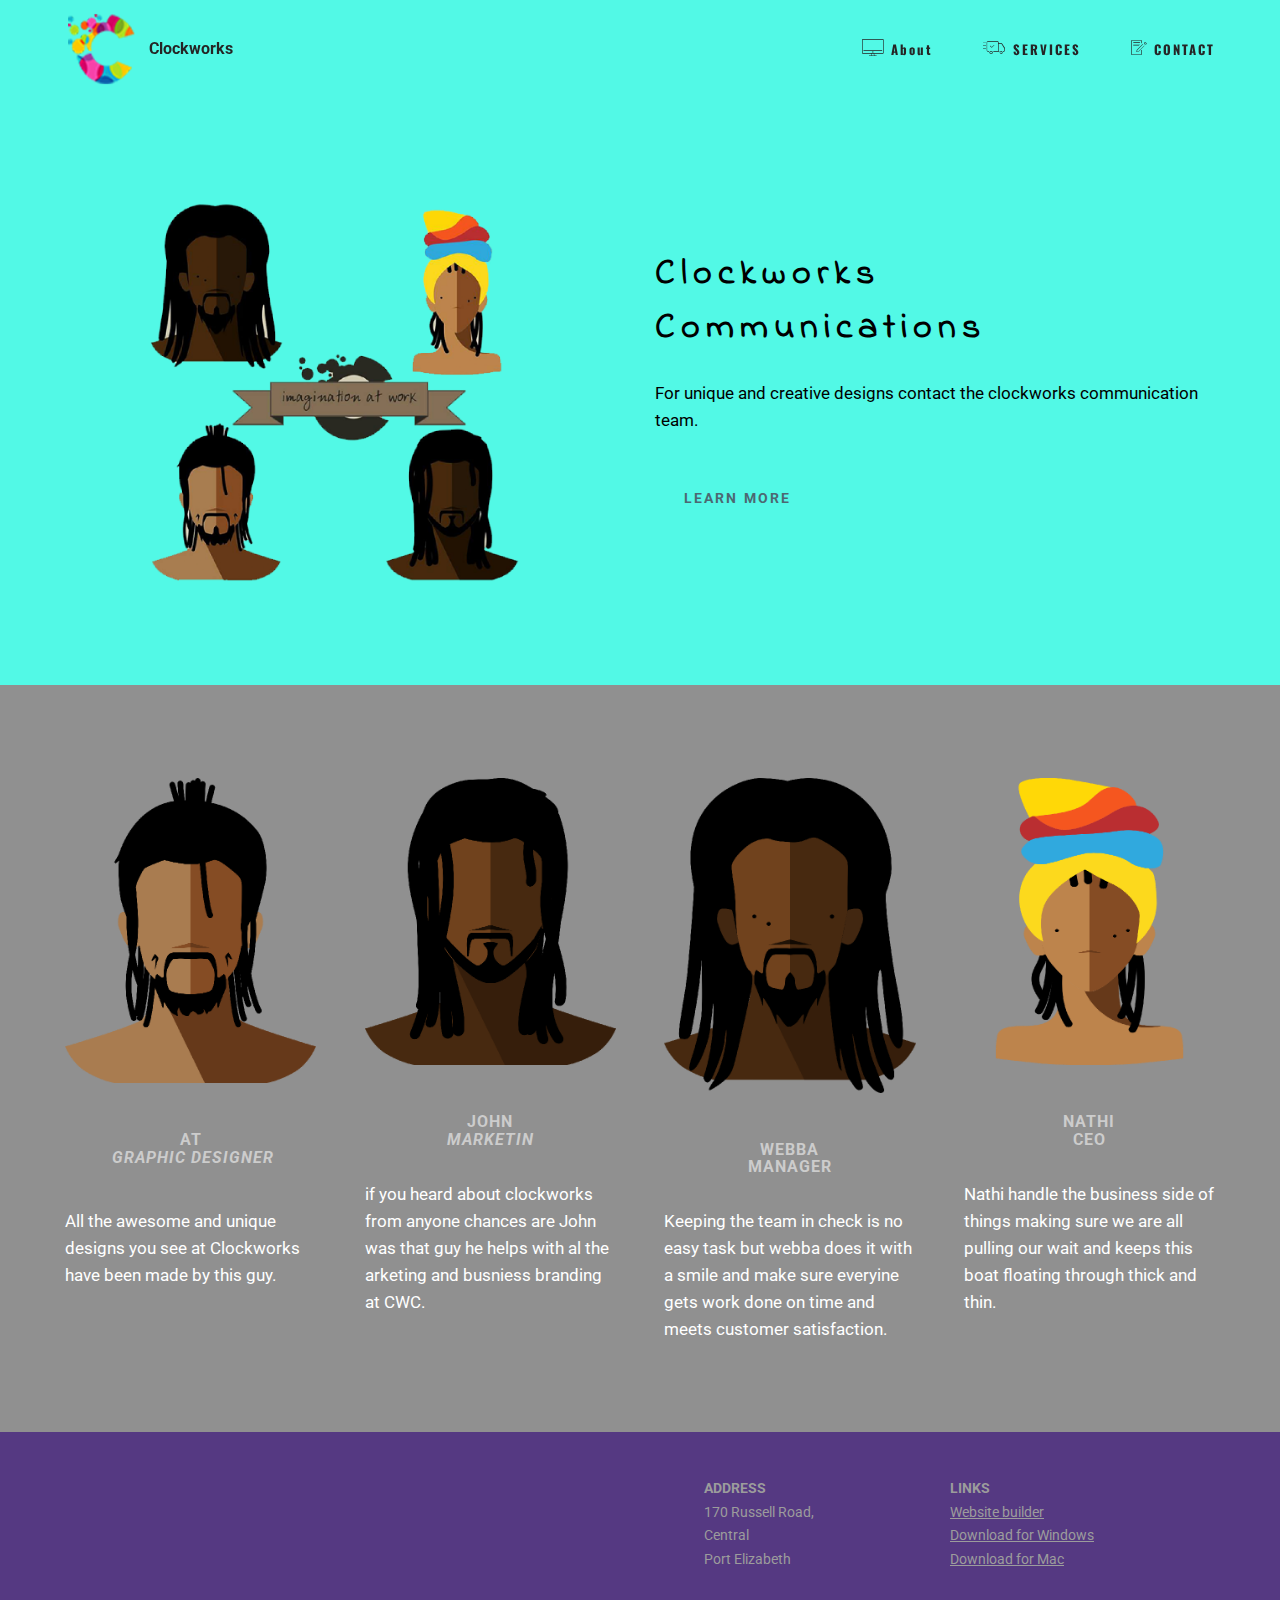
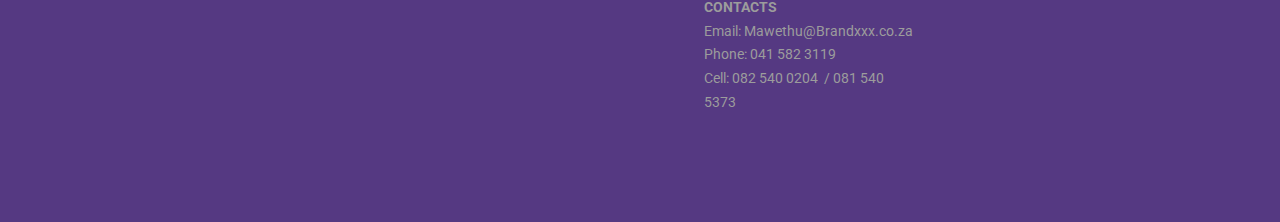
==== index.html @ a090cda8 "create github pages" ====
<!DOCTYPE html>
<html>
<head>
  <!-- Site made with Mobirise Website Builder v3.9.0, https://mobirise.com -->
  <meta charset="UTF-8">
  <meta http-equiv="X-UA-Compatible" content="IE=edge">
  <meta name="generator" content="Mobirise v3.9.0, mobirise.com">
  <meta name="viewport" content="width=device-width, initial-scale=1">
  <link rel="shortcut icon" href="assets/images/logos-128x128-92.png" type="image/x-icon">
  <meta name="description" content="Clockworks Communications
Brandxxx
PE Printing">
  <title>Clockworks Communications</title>
  <link rel="stylesheet" href="https://fonts.googleapis.com/css?family=Roboto:700,400&amp;subset=cyrillic,latin,greek,vietnamese">
  <link rel="stylesheet" href="assets/web/assets/mobirise-icons/mobirise-icons.css">
  <link rel="stylesheet" href="assets/bootstrap/css/bootstrap.min.css">
  <link rel="stylesheet" href="assets/mobirise/css/style.css">
  <link rel="stylesheet" href="assets/mobirise/css/mbr-additional.css" type="text/css">
  
  
  
</head>
<body>
<section class="mbr-navbar mbr-navbar--freeze mbr-navbar--absolute mbr-navbar--transparent mbr-navbar--sticky mbr-navbar--auto-collapse" id="menu-6">
    <div class="mbr-navbar__section mbr-section">
        <div class="mbr-section__container container">
            <div class="mbr-navbar__container">
                <div class="mbr-navbar__column mbr-navbar__column--s mbr-navbar__brand">
                    <span class="mbr-navbar__brand-link mbr-brand mbr-brand--inline">
                        <span class="mbr-brand__logo"><a href="https://mobirise.com"><img src="assets/images/logos-128x128-92.png" class="mbr-navbar__brand-img mbr-brand__img" alt="Mobirise"></a></span>
                        <span class="mbr-brand__name"><a class="mbr-brand__name text-black" href="index.html">Clockworks</a></span>
                    </span>
                </div>
                <div class="mbr-navbar__hamburger mbr-hamburger"><span class="mbr-hamburger__line"></span></div>
                <div class="mbr-navbar__column mbr-navbar__menu">
                    <nav class="mbr-navbar__menu-box mbr-navbar__menu-box--inline-right">
                        <div class="mbr-navbar__column">
                            <ul class="mbr-navbar__items mbr-navbar__items--right float-left mbr-buttons mbr-buttons--freeze mbr-buttons--right btn-decorator mbr-buttons--active mbr-buttons--only-links"><li class="mbr-navbar__item"><a class="mbr-buttons__link btn text-black" href="index.html"><span class="mbri-desctop mbr-iconfont mbr-iconfont-btn"></span>About</a></li> <li class="mbr-navbar__item"><a class="mbr-buttons__link btn text-black" href="Services.html#slider-e"><span class="mbri-delivery mbr-iconfont mbr-iconfont-btn"></span>SERVICES</a></li><li class="mbr-navbar__item"><a class="mbr-buttons__link btn text-black" href="Services.html#contacts3-c"><span class="mbri-edit mbr-iconfont mbr-iconfont-btn"></span>CONTACT</a></li></ul>                            
                            
                        </div>
                    </nav>
                </div>
            </div>
        </div>
    </div>
</section>

<section class="engine"><a rel="external" href="https://mobirise.com">wysiwyg website creator</a></section><section class="mbr-section mbr-section--relative mbr-after-navbar" id="msg-box4-3" style="background-color: rgb(82, 249, 230);">
    
    <div class="mbr-section__container mbr-section__container--isolated container" style="padding-top: 93px; padding-bottom: 93px;">
        <div class="row">
            <div class="mbr-box mbr-box--fixed mbr-box--adapted">
                <div class="mbr-box__magnet mbr-box__magnet--top-right mbr-section__left col-sm-6">
                    <figure class="mbr-figure mbr-figure--adapted mbr-figure--caption-inside-bottom mbr-figure--full-width"><img src="assets/images/abstract-1400x1050-13.png" class="mbr-figure__img"></figure>
                </div>
                <div class="mbr-box__magnet mbr-class-mbr-box__magnet--center-left col-sm-6 mbr-section__right">
                    <div class="mbr-section__container mbr-section__container--middle">
                        <div class="mbr-header mbr-header--auto-align mbr-header--wysiwyg">
                            <h3 class="mbr-header__text">Clockworks Communications</h3>
                            
                        </div>
                    </div>
                    <div class="mbr-section__container mbr-section__container--middle">
                        <div class="mbr-article mbr-article--auto-align mbr-article--wysiwyg"><p>For unique and creative designs contact the clockworks communication team.</p></div>
                    </div>
                    <div class="mbr-section__container">
                        <div class="mbr-buttons mbr-buttons--auto-align btn-inverse"><a class="mbr-buttons__btn btn btn-lg btn-link" href="https://mobirise.com">LEARN MORE</a></div>
                    </div>
                </div>
                
            </div>
        </div>
    </div>
</section>

<section class="mbr-section mbr-section--relative mbr-section--fixed-size mbr-parallax-background" id="features1-n" style="background-image: url(assets/images/shark-rock-pier-port-elizab-2000x1029-91.jpg);">
    <div class="mbr-overlay" style="opacity: 0.5; background-color: rgb(34, 34, 34);"></div>
    
    <div class="mbr-section__container container mbr-section__container--std-top-padding" style="padding-top: 93px;">
        <div class="mbr-section__row row">
            <div class="mbr-section__col col-xs-12 col-md-3 col-sm-6">
                <div class="mbr-section__container mbr-section__container--center mbr-section__container--middle">
                    <figure class="mbr-figure"><img src="assets/images/at-600x727-4.png" class="mbr-figure__img" alt="At the Graphic Designer"></figure>
                </div>
                <div class="mbr-section__container mbr-section__container--middle">
                    <div class="mbr-header mbr-header--reduce mbr-header--center mbr-header--wysiwyg">
                        <h3 class="mbr-header__text">AT <br><em>&nbsp;GRAPHIC DESIGNER</em></h3>
                    </div>
                </div>
                <div class="mbr-section__container mbr-section__container--last" style="padding-bottom: 93px;">
                    <div class="mbr-article mbr-article--wysiwyg">
                        <p></p><p>All the awesome and unique designs you see at Clockworks have been made by this guy.</p><p></p>
                    </div>
                </div>
                
            </div>
            <div class="mbr-section__col col-xs-12 col-md-3 col-sm-6">
                <div class="mbr-section__container mbr-section__container--center mbr-section__container--middle">
                    <figure class="mbr-figure"><img src="assets/images/john-600x685-82.png" class="mbr-figure__img" alt="John The Marketer"></figure>
                </div>
                <div class="mbr-section__container mbr-section__container--middle">
                    <div class="mbr-header mbr-header--reduce mbr-header--center mbr-header--wysiwyg">
                        <h3 class="mbr-header__text">JOHN<br><em>MARKETIN</em></h3>
                    </div>
                </div>
                <div class="mbr-section__container mbr-section__container--last" style="padding-bottom: 93px;">
                    <div class="mbr-article mbr-article--wysiwyg">
                        <p>if you heard about clockworks from anyone chances are John was that guy he helps with al the arketing and busniess branding at CWC.</p>
                    </div>
                </div>
                
            </div>
            <div class="clearfix visible-sm-block"></div>
            <div class="mbr-section__col col-xs-12 col-md-3 col-sm-6">
                <div class="mbr-section__container mbr-section__container--center mbr-section__container--middle">
                    <figure class="mbr-figure"><img src="assets/images/webba-600x750-94.png" class="mbr-figure__img"></figure>
                </div>
                <div class="mbr-section__container mbr-section__container--middle">
                    <div class="mbr-header mbr-header--reduce mbr-header--center mbr-header--wysiwyg">
                        <h3 class="mbr-header__text">WEBBA<br>MANAGER</h3>
                    </div>
                </div>
                <div class="mbr-section__container mbr-section__container--last" style="padding-bottom: 93px;">
                    <div class="mbr-article mbr-article--wysiwyg">
                        <p>Keeping the team in check is no easy task but webba does it with a smile and make sure everyine gets work done on time and meets customer satisfaction.</p>
                    </div>
                </div>
                
            </div>
            
            <div class="mbr-section__col col-xs-12 col-md-3 col-sm-6">
                <div class="mbr-section__container mbr-section__container--center mbr-section__container--middle">
                    <figure class="mbr-figure"><img src="assets/images/nathi-600x685-2.png" class="mbr-figure__img" alt="Nathi"></figure>
                </div>
                <div class="mbr-section__container mbr-section__container--middle">
                    <div class="mbr-header mbr-header--reduce mbr-header--center mbr-header--wysiwyg">
                        <h3 class="mbr-header__text">NATHI<br>CEO</h3>
                    </div>
                </div>
                <div class="mbr-section__container mbr-section__container--last" style="padding-bottom: 93px;">
                    <div class="mbr-article mbr-article--wysiwyg">
                        <p>Nathi handle the business side of things making sure we are all pulling our wait and keeps this boat floating through thick and thin.</p>
                    </div>
                </div>
                
            </div>
            
            
            
        </div>
    </div>
</section>

<section class="mbr-section mbr-section--relative mbr-section--fixed-size" id="contacts2-5" style="background-color: rgb(85, 57, 130);">
    
    <div class="mbr-section__container container">
        <div class="mbr-contacts mbr-contacts--wysiwyg row" style="padding-top: 45px; padding-bottom: 45px;">
            <div class="col-sm-6">
                <figure class="mbr-figure mbr-figure--wysiwyg mbr-figure--full-width mbr-figure--no-bg">
                    <div class="mbr-figure__map mbr-figure__map--short"><iframe frameborder="0" style="border:0" src="https://www.google.com/maps/embed/v1/place?key=AIzaSyA0Dx_boXQiwvdz8sJHoYeZNVTdoWONYkU&amp;q=place_id:ChIJRwH9kV7Seh4RmnPyffBizns" allowfullscreen=""></iframe></div>
                </figure>
            </div>
            <div class="col-sm-6">
                <div class="row">
                    <div class="col-sm-5 col-sm-offset-1">
                        <p class="mbr-contacts__text"><strong>ADDRESS</strong><br>170 Russell Road,<br>Central<br>Port Elizabeth<br><br>
<strong>CONTACTS</strong><br>
Email: Mawethu@Brandxxx.co.za&nbsp;<br>
Phone: 041 582 3119<br>Cell: 082 540 0204 &nbsp;/ 081 540 5373&nbsp;<br></p>
                    </div>
                    <div class="col-sm-6"><p class="mbr-contacts__text"><strong>LINKS</strong></p><ul class="mbr-contacts__list"><li><a class="mbr-contacts__link text-gray" href="https://mobirise.com/">Website builder</a></li><li><a class="mbr-contacts__link text-gray" href="https://mobirise.com/mobirise-free-win.zip">Download for Windows</a></li><li><a class="mbr-contacts__link text-gray" href="https://mobirise.com/mobirise-free-mac.zip">Download for Mac</a></li></ul></div>
                </div>
            </div>
        </div>
    </div>
</section>


  <script src="assets/web/assets/jquery/jquery.min.js"></script>
  <script src="assets/bootstrap/js/bootstrap.min.js"></script>
  <script src="assets/smooth-scroll/SmoothScroll.js"></script>
  <script src="assets/jarallax/jarallax.js"></script>
  <script src="assets/mobirise/js/script.js"></script>
  
  
</body>
</html>
---- assets/web/assets/mobirise-icons/mobirise-icons.css ----
@font-face {
  font-family: 'MobiriseIcons';
  src:  url('mobirise-icons.eot?spat4u');
  src:  url('mobirise-icons.eot?spat4u#iefix') format('embedded-opentype'),
    url('mobirise-icons.ttf?spat4u') format('truetype'),
    url('mobirise-icons.woff?spat4u') format('woff'),
    url('mobirise-icons.svg?spat4u#MobiriseIcons') format('svg');
  font-weight: normal;
  font-style: normal;
}

[class^="mbri-"], [class*=" mbri-"] {
  /* use !important to prevent issues with browser extensions that change fonts */
  font-family: MobiriseIcons !important;
  speak: none;
  font-style: normal;
  font-weight: normal;
  font-variant: normal;
  text-transform: none;
  line-height: 1;

  /* Better Font Rendering =========== */
  -webkit-font-smoothing: antialiased;
  -moz-osx-font-smoothing: grayscale;
}

.mbri-alert:before {
  content: "\e900";
}
.mbri-android:before {
  content: "\e901";
}
.mbri-apple:before {
  content: "\e902";
}
.mbri-arrow-next:before {
  content: "\e903";
}
.mbri-arrow-prev:before {
  content: "\e904";
}
.mbri-bookmark:before {
  content: "\e905";
}
.mbri-bootstrap:before {
  content: "\e906";
}
.mbri-briefcase:before {
  content: "\e907";
}
.mbri-browse:before {
  content: "\e908";
}
.mbri-calendar:before {
  content: "\e909";
}
.mbri-camera:before {
  content: "\e90a";
}
.mbri-cart-add:before {
  content: "\e90b";
}
.mbri-cart-full:before {
  content: "\e90c";
}
.mbri-cash:before {
  content: "\e90d";
}
.mbri-change-style:before {
  content: "\e90e";
}
.mbri-chat:before {
  content: "\e90f";
}
.mbri-clock:before {
  content: "\e910";
}
.mbri-close:before {
  content: "\e911";
}
.mbri-cloud:before {
  content: "\e912";
}
.mbri-code:before {
  content: "\e913";
}
.mbri-contact-form:before {
  content: "\e914";
}
.mbri-credit-card:before {
  content: "\e915";
}
.mbri-cursor-click:before {
  content: "\e916";
}
.mbri-cust-feedback:before {
  content: "\e917";
}
.mbri-database:before {
  content: "\e918";
}
.mbri-delivery:before {
  content: "\e919";
}
.mbri-desctop:before {
  content: "\e91a";
}
.mbri-devices:before {
  content: "\e91b";
}
.mbri-down:before {
  content: "\e91c";
}
.mbri-download:before {
  content: "\e91d";
}
.mbri-drag-n-drop:before {
  content: "\e91e";
}
.mbri-edit:before {
  content: "\e91f";
}
.mbri-edit2:before {
  content: "\e920";
}
.mbri-error:before {
  content: "\e921";
}
.mbri-extension:before {
  content: "\e922";
}
.mbri-features:before {
  content: "\e923";
}
.mbri-file:before {
  content: "\e924";
}
.mbri-flag:before {
  content: "\e925";
}
.mbri-folder:before {
  content: "\e926";
}
.mbri-gift:before {
  content: "\e927";
}
.mbri-globe-2:before {
  content: "\e928";
}
.mbri-globe:before {
  content: "\e929";
}
.mbri-growing-chart:before {
  content: "\e92a";
}
.mbri-hearth:before {
  content: "\e92b";
}
.mbri-help:before {
  content: "\e92c";
}
.mbri-home:before {
  content: "\e92d";
}
.mbri-hot-cup:before {
  content: "\e92e";
}
.mbri-idea:before {
  content: "\e92f";
}
.mbri-image-gallery:before {
  content: "\e930";
}
.mbri-image-slider:before {
  content: "\e931";
}
.mbri-info:before {
  content: "\e932";
}
.mbri-key:before {
  content: "\e933";
}
.mbri-laptop:before {
  content: "\e934";
}
.mbri-layers:before {
  content: "\e935";
}
.mbri-left:before {
  content: "\e936";
}
.mbri-letter:before {
  content: "\e937";
}
.mbri-like:before {
  content: "\e938";
}
.mbri-link:before {
  content: "\e939";
}
.mbri-lock:before {
  content: "\e93a";
}
.mbri-login:before {
  content: "\e93b";
}
.mbri-logout:before {
  content: "\e93c";
}
.mbri-magic-stick:before {
  content: "\e93d";
}
.mbri-map-pin:before {
  content: "\e93e";
}
.mbri-menu:before {
  content: "\e93f";
}
.mbri-mobile:before {
  content: "\e940";
}
.mbri-mobile2:before {
  content: "\e941";
}
.mbri-mobirise:before {
  content: "\e942";
}
.mbri-music:before {
  content: "\e943";
}
.mbri-new-file:before {
  content: "\e944";
}
.mbri-opened-folder:before {
  content: "\e945";
}
.mbri-pages:before {
  content: "\e946";
}
.mbri-paper-plane:before {
  content: "\e947";
}
.mbri-paperclip:before {
  content: "\e948";
}
.mbri-photo:before {
  content: "\e949";
}
.mbri-photos:before {
  content: "\e94a";
}
.mbri-pin:before {
  content: "\e94b";
}
.mbri-play:before {
  content: "\e94c";
}
.mbri-plus:before {
  content: "\e94d";
}
.mbri-preview:before {
  content: "\e94e";
}
.mbri-print:before {
  content: "\e94f";
}
.mbri-protect:before {
  content: "\e950";
}
.mbri-question:before {
  content: "\e951";
}
.mbri-quote:before {
  content: "\e952";
}
.mbri-refresh:before {
  content: "\e953";
}
.mbri-responsive:before {
  content: "\e954";
}
.mbri-right:before {
  content: "\e955";
}
.mbri-rocket:before {
  content: "\e956";
}
.mbri-sad-face:before {
  content: "\e957";
}
.mbri-sale:before {
  content: "\e958";
}
.mbri-save:before {
  content: "\e959";
}
.mbri-search:before {
  content: "\e95a";
}
.mbri-setting:before {
  content: "\e95b";
}
.mbri-setting2:before {
  content: "\e95c";
}
.mbri-setting3:before {
  content: "\e95d";
}
.mbri-share:before {
  content: "\e95e";
}
.mbri-shoping-bag:before {
  content: "\e95f";
}
.mbri-shoping-basket:before {
  content: "\e960";
}
.mbri-shoping-cart:before {
  content: "\e961";
}
.mbri-sites:before {
  content: "\e962";
}
.mbri-smile-face:before {
  content: "\e963";
}
.mbri-speed:before {
  content: "\e964";
}
.mbri-star:before {
  content: "\e965";
}
.mbri-success:before {
  content: "\e966";
}
.mbri-sun:before {
  content: "\e967";
}
.mbri-tablet:before {
  content: "\e968";
}
.mbri-target:before {
  content: "\e969";
}
.mbri-timer:before {
  content: "\e96a";
}
.mbri-to-ftp:before {
  content: "\e96b";
}
.mbri-to-local-drive:before {
  content: "\e96c";
}
.mbri-touch-swipe:before {
  content: "\e96d";
}
.mbri-touch:before {
  content: "\e96e";
}
.mbri-trash:before {
  content: "\e96f";
}
.mbri-unlock:before {
  content: "\e970";
}
.mbri-up:before {
  content: "\e971";
}
.mbri-upload:before {
  content: "\e972";
}
.mbri-user:before {
  content: "\e973";
}
.mbri-user2:before {
  content: "\e974";
}
.mbri-users:before {
  content: "\e975";
}
.mbri-video-play:before {
  content: "\e976";
}
.mbri-video:before {
  content: "\e977";
}
.mbri-watch:before {
  content: "\e978";
}
.mbri-website-theme:before {
  content: "\e979";
}
.mbri-wifi:before {
  content: "\e97a";
}
.mbri-windows:before {
  content: "\e97b";
}
---- assets/mobirise/css/style.css ----
.is-builder .animated {
  -webkit-animation-name: none !important;
  animation-name: none !important;
}
html {
  position: relative;
  min-height: 100%;
}
.mbr-embedded-video {
  position: relative;
}
.mbr-background-video,
.mbr-background-video-preview {
  bottom: 0;
  left: 0;
  overflow: hidden;
  position: absolute;
  right: 0;
  top: 0;
}
.mbr-parallax-background,
.mbr-background {
  background-attachment: fixed !important;
  background-position: 50% 0;
  background-repeat: no-repeat;
  background-size: cover !important;
}
.mbr-hidden-scrollbar .mbr-parallax-background {
  background-size: auto 130%;
}
.mobile .mbr-parallax-background {
  background-attachment: scroll !important;
}
.mbr-background {
  background-attachment: scroll !important;
}
.mbr-navbar {
  position: relative;
  width: 100%;
}
.mbr-navbar:before {
  content: "";
  display: block;
}
.mbr-navbar__brand-link:after,
.mbr-navbar__brand-img {
  max-height: 74px;
  height: 100%;
}
.mbr-navbar:before,
.mbr-navbar__container {
  height: 98px;
}
.mbr-navbar--ss .mbr-navbar__brand-link:after,
.mbr-navbar--ss .mbr-navbar__brand-img {
  height: 74px;
}
.mbr-navbar--ss:before,
.mbr-navbar--ss .mbr-navbar__container {
  height: 98px;
}
.mbr-navbar--xs .mbr-navbar__brand-link:after,
.mbr-navbar--xs .mbr-navbar__brand-img {
  height: 32px;
}
.mbr-navbar--xs:before,
.mbr-navbar--xs .mbr-navbar__container {
  height: 56px;
}
.mbr-navbar--s .mbr-navbar__brand-link:after,
.mbr-navbar--s .mbr-navbar__brand-img {
  height: 48px;
}
.mbr-navbar--s:before,
.mbr-navbar--s .mbr-navbar__container {
  height: 72px;
}
.mbr-navbar--m .mbr-navbar__brand-link:after,
.mbr-navbar--m .mbr-navbar__brand-img {
  height: 64px;
}
.mbr-navbar--m:before,
.mbr-navbar--m .mbr-navbar__container {
  height: 88px;
}
.mbr-navbar--l .mbr-navbar__brand-link:after,
.mbr-navbar--l .mbr-navbar__brand-img {
  height: 96px;
}
.mbr-navbar--l:before,
.mbr-navbar--l .mbr-navbar__container {
  height: 120px;
}
.mbr-navbar--xl .mbr-navbar__brand-link:after,
.mbr-navbar--xl .mbr-navbar__brand-img {
  height: 128px;
}
.mbr-navbar--xl:before,
.mbr-navbar--xl .mbr-navbar__container {
  height: 152px;
}
.mbr-navbar--short .mbr-navbar__brand-link:after,
.mbr-navbar--short .mbr-navbar__brand-img {
  height: 40px;
}
.mbr-navbar--short .mbr-brand__logo .mbr-iconfont{
  font-size: 40px;
}
.mbr-navbar--short:before,
.mbr-navbar--short .mbr-navbar__container {
  height: 64px;
}
.mbr-navbar--short .mbr-navbar__container {
  padding: 12px 0;
}
@media (max-width: 767px) {
  .mbr-navbar--short .mbr-navbar__brand-link:after,
  .mbr-navbar--short .mbr-navbar__brand-img {
    height: 31px;
  }
  .mbr-navbar--short:before,
  .mbr-navbar--short .mbr-navbar__container {
    height: 45px;
  }
  .mbr-navbar--short .mbr-navbar__container {
    padding: 7px 0;
  }
}
.mbr-navbar__brand-img {
  position: relative;
}
.mbr-navbar__brand-img,
.mbr-navbar__container,
.mbr-navbar__section {
  -webkit-transition: all 300ms ease-in-out 0s;
  -o-transition: all 300ms ease-in-out 0s;
  transition: all 300ms ease-in-out 0s;
}
.mbr-navbar__section {
  background: #2c2c2c;
  height: auto;
  position: absolute;
  top: 0;
  width: 100%;
  z-index: 1000;
}
.mbr-navbar__container {
  display: table;
  padding: 12px 0;
  width: 100%;
}
.mbr-navbar__menu-box {
  display: table;
  width: 100%;
}
.mbr-navbar__menu-box--inline-left,
.mbr-navbar__menu-box--inline-center,
.mbr-navbar__menu-box--inline-right {
  display: block;
  text-align: left;
}
.mbr-navbar__menu-box--inline-center {
  text-align: center;
}
.mbr-navbar__menu-box--inline-right {
  text-align: right;
}
.mbr-navbar__column {
  display: table-cell;
  vertical-align: middle;
}
.mbr-navbar__column--xxs {
  width: 1%;
}
.mbr-navbar__column--xs {
  width: 10%;
}
.mbr-navbar__column--s {
  width: 20%;
}
.mbr-navbar__column--m {
  width: 30%;
}
.mbr-navbar__column--l {
  width: 40%;
}
.mbr-navbar__column--xl {
  width: 50%;
}
.mbr-navbar__menu-box--inline-left .mbr-navbar__column,
.mbr-navbar__menu-box--inline-center .mbr-navbar__column,
.mbr-navbar__menu-box--inline-right .mbr-navbar__column {
  display: inline-block;
}
.mbr-navbar__items {
  float: left;
  padding-left: 0px;
  position: relative;
  left: -20px;
}
.mbr-navbar__items--right {
  float: right;
  left: 0;
}
.float-left {
  float: left;
}
.mbr-navbar__item {
  display: block;
  float: left;
  position: relative;
}
.mbr-navbar__hamburger {
  display: none;
  margin-top: -11px;
  position: absolute;
  right: 0;
  top: 50%;
  z-index: 10000;
}
.mbr-navbar--collapsed .mbr-navbar__container {
  position: relative;
}
.mbr-navbar--collapsed .mbr-navbar__column {
  display: block;
  width: 100%;
}
.mbr-navbar--collapsed .mbr-navbar__items--right {
  padding-top: 13px;
}
.mbr-navbar--collapsed .mbr-navbar__menu {
  background: rgba(0, 0, 0, 0.9);
  display: none;
  height: 100%;
  left: 0;
  position: fixed;
  top: 0;
  width: 100%;
  z-index: 9999;
}
.mbr-navbar--collapsed .mbr-navbar__menu-box {
  display: table-cell;
  vertical-align: middle;
}
.mbr-navbar--collapsed .mbr-navbar__items {
  float: none;
}
.mbr-navbar--collapsed .mbr-navbar__item {
  float: none;
}
.mbr-navbar--collapsed .mbr-navbar__hamburger {
  display: block;
}
.mbr-navbar--collapsed.mbr-navbar--open .mbr-navbar__menu {
  display: table;
}
.mbr-navbar--collapsed.mbr-navbar--open:not(.mbr-navbar--sticky) .mbr-navbar__section {
  background: none;
  position: fixed;
}
.mbr-navbar--collapsed.mbr-navbar--open .mbr-navbar__brand {
  visibility: hidden;
}
.mbr-navbar--collapsed.mbr-navbar--sticky.mbr-navbar--open .mbr-navbar__brand {
  visibility: visible;
}
.mbr-navbar--collapsed.mbr-navbar--open .mbr-navbar__brand-img,
.mbr-navbar--collapsed.mbr-navbar--open .mbr-navbar__container {
  -webkit-transition: none;
  -o-transition: none;
  transition: none;
}
.mbr-navbar--freeze.mbr-navbar--collapsed.mbr-navbar--open .mbr-navbar__hamburger,
.mbr-navbar--freeze.mbr-navbar--collapsed.mbr-navbar--open .mbr-navbar__hamburger:hover {
  color: #fff !important;
}
.mbr-navbar--sticky .mbr-navbar__section {
  position: fixed;
}
.mbr-navbar--absolute {
  position: absolute;
}
/* fix for popup menu conflict */
@media (max-width: 480px) {
  .mbr-navbar--absolute.mbr-navbar[id^=menu-] {
    position: absolute;
  }
}
.mbr-navbar--transparent .mbr-navbar__section {
  background: none;
}
.mbr-navbar--stuck .mbr-navbar__section,
.mbr-navbar--relative .mbr-navbar__section {
  background: #2c2c2c;
}
@media (max-width: 991px) {
  .mbr-navbar--auto-collapse .mbr-navbar__container {
    position: relative;
  }
  .mbr-navbar--auto-collapse .mbr-navbar__column {
    display: block;
    width: 100%;
  }
  .mbr-navbar__column {
    max-height: 100vh;
    overflow-x: hidden;
    overflow-y:auto;
  }
  .mbr-navbar__column::-webkit-scrollbar {
    display:none;
  }
  .mbr-navbar--auto-collapse .mbr-navbar__items--right {
    padding-top: 13px;
  }
  .mbr-navbar--auto-collapse .mbr-navbar__menu {
    background: rgba(0, 0, 0, 0.9);
    display: none;
    height: 100%;
    left: 0;
    position: fixed;
    top: 0;
    width: 100%;
    z-index: 9999;
  }
  .mbr-navbar--auto-collapse .mbr-navbar__menu-box {
    display: table-cell;
    vertical-align: middle;
  }
  .mbr-navbar--auto-collapse .mbr-navbar__items {
    float: none;
  }
  .mbr-navbar--auto-collapse .mbr-navbar__item {
    float: none;
  }
  .mbr-navbar--auto-collapse .mbr-navbar__hamburger {
    display: block;
  }
  .mbr-navbar--auto-collapse.mbr-navbar--open .mbr-navbar__menu {
    display: table;
  }
  .mbr-navbar--auto-collapse.mbr-navbar--open:not(.mbr-navbar--sticky) .mbr-navbar__section {
    background: none;
    position: fixed;
  }
  .mbr-navbar--auto-collapse.mbr-navbar--open .mbr-navbar__brand {
    visibility: hidden;
  }
  .mbr-navbar--auto-collapse.mbr-navbar--sticky.mbr-navbar--open .mbr-navbar__brand {
    visibility: visible;
  }
  .mbr-navbar--auto-collapse.mbr-navbar--open .mbr-navbar__brand-img,
  .mbr-navbar--auto-collapse.mbr-navbar--open .mbr-navbar__container {
    -webkit-transition: none;
    -o-transition: none;
    transition: none;
  }
}
.mbr-after-navbar:before {
  content: "";
  display: block;
  height: 98px;
}
.mbr-hamburger {
  cursor: pointer;
  height: 23px;
  width: 30px;
}
.mbr-hamburger:focus {
  outline: none;
}
.mbr-hamburger__line,
.mbr-hamburger__line:before,
.mbr-hamburger__line:after {
  content: "";
  position: absolute;
  display: block;
  height: 1px;
  cursor: pointer;
}
.mbr-hamburger__line,
.mbr-hamburger__line:before,
.mbr-hamburger__line:after {
  width: 30px;
  border-bottom: 5px solid;
  top: 9px;
}
.mbr-hamburger__line:before {
  top: -9px;
}
.mbr-hamburger__line:after {
  top: 9px;
}
.mbr-hamburger__line,
.mbr-hamburger__line:before,
.mbr-hamburger__line:after {
  -webkit-transition: all 300ms ease-in-out;
  transition: all 300ms ease-in-out;
}
.mbr-hamburger--open .mbr-hamburger__line {
  border-color: transparent;
}
.mbr-hamburger--open .mbr-hamburger__line:before,
.mbr-hamburger--open .mbr-hamburger__line:after {
  top: 0;
}
.mbr-hamburger--open .mbr-hamburger__line:before {
  -ms-transform: rotate(45deg);
  -webkit-transform: rotate(45deg);
  transform: rotate(45deg);
}
.mbr-hamburger--open .mbr-hamburger__line:after {
  top: 10px;
  -ms-transform: translatey(-10px) rotate(-45deg);
  -webkit-transform: translatey(-10px) rotate(-45deg);
  transform: translatey(-10px) rotate(-45deg);
}
@media (max-width: 767px) {
  .mbr-hamburger {
    height: 23px;
    width: 27px;
  }
  .mbr-hamburger__line,
  .mbr-hamburger__line:before,
  .mbr-hamburger__line:after {
    width: 27px;
    border-bottom: 4px solid;
    top: 9px;
  }
  .mbr-hamburger__line:before {
    top: -9px;
  }
  .mbr-hamburger__line:after {
    top: 9px;
  }
}
.mbr-brand {
  display: block;
  float: left;
  position: relative;
}
.mbr-brand,
.mbr-brand:hover {
  text-decoration: none;
}
.mbr-brand__name {
  display: block;
  font-weight: bold;
  margin-top: 5px;
  text-align: center;
}
.mbr-brand__name,
.mbr-brand__name:hover {
  text-decoration: none;
}
.mbr-brand--inline {
  display: table;
}
.mbr-brand--inline:after {
  content: "";
  display: table-cell;
  width: 1px;
}
.mbr-brand--inline .mbr-brand__logo,
.mbr-brand--inline .mbr-brand__name {
  display: table-cell;
  vertical-align: middle;
}
.mbr-brand--inline .mbr-brand__logo {
  padding-right: 10px;
}
.mbr-brand--inline .mbr-brand__name {
  margin: 0;
  text-align: left;
}
.mbr-form {
  display: table;
  margin-top: -13px;
  position: relative;
  top: 14px;
  width: 100%;
}
.mbr-form__left,
.mbr-form__right {
  display: table-cell;
  vertical-align: top;
}
.mbr-form__left {
  padding-right: 3px;
}
.mbr-form__right {
  width: 1px;
}
@media (max-width: 530px) {
  .mbr-form {
    display: block;
    margin-top: -27px;
    position: relative;
    top: 26px;
  }
  .mbr-form__left,
  .mbr-form__right {
    display: block;
  }
  .mbr-form__left {
    margin-bottom: 12px;
    padding-right: 0;
  }
  .mbr-form__right {
    width: 100%;
  }
}
.mbr-section {
  padding: 0 20px;
}
.mbr-section--no-padding {
  padding: 0;
}
.mbr-section--relative {
  position: relative;
}
.mbr-section--fixed-size {
  overflow: hidden;
}
.mbr-section--full-height {
  height: 100vh;
}
.mbr-section--full-height.mbr-after-navbar:before {
  display: none;
}
.mbr-section--bg-adapted {
  background-attachment: scroll;
  background-position: 50% 0;
  background-repeat: no-repeat;
  background-size: cover;
}
.mbr-section--gray {
  background-color: #444444;
}
.mbr-section--light-gray {
  background-color: #f0f0f0;
}
.mbr-section--dark-gray {
  background-color: #3c3c3c;
}
.mbr-section__container {
  padding: 0;
  position: relative;
  z-index: 3;
}
.mbr-section__container--center {
  text-align: center;
}
.mbr-section__container--std-padding {
  padding: 93px 0;
}
.mbr-section__container--std-top-padding {
  padding-top: 93px;
}
.mbr-section__container--std-bot-padding {
  padding-bottom: 93px;
}
.mbr-section__container--sm-padding {
  padding: 41px 0;
}
.mbr-section__container--sm-top-padding {
  padding-top: 41px;
}
.mbr-section__container--sm-bot-padding {
  padding-bottom: 41px;
}
.mbr-section__container--isolated {
  padding-bottom: 93px;
  padding-top: 93px;
}
.mbr-section__container--first {
  padding-top: 93px;
  padding-bottom: 41px;
}
.mbr-section__container--middle {
  padding-bottom: 41px;
}
.mbr-section__container--last {
  padding-bottom: 93px;
}
.mbr-section__row {
  margin-left: -24px;
  margin-right: -24px;
}
.mbr-section__col {
  overflow: hidden;
  padding-left: 24px;
  padding-right: 24px;
}
.mbr-section__left {
  padding-right: 40px;
}
.mbr-section__right {
  padding-left: 15px;
}
.mbr-section__header {
  line-height: 1.5em;
  margin: -10px 0 0;
  text-align: center;
}
@media (min-width: 768px) {
  .mbr-section--short-paddings .mbr-section__container--std-padding {
    padding: 59px 0;
  }
  .mbr-section--short-paddings .mbr-section__container--std-top-padding {
    padding-top: 59px;
  }
  .mbr-section--short-paddings .mbr-section__container--std-bot-padding {
    padding-bottom: 59px;
  }
  .mbr-section--short-paddings .mbr-section__container--sm-padding {
    padding: 41px 0;
  }
  .mbr-section--short-paddings .mbr-section__container--sm-top-padding {
    padding-top: 41px;
  }
  .mbr-section--short-paddings .mbr-section__container--sm-bot-padding {
    padding-bottom: 41px;
  }
  .mbr-section--short-paddings .mbr-section__container--isolated {
    padding-bottom: 59px;
    padding-top: 59px;
  }
  .mbr-section--short-paddings .mbr-section__container--first {
    padding-top: 59px;
    padding-bottom: 41px;
  }
  .mbr-section--short-paddings .mbr-section__container--middle {
    padding-bottom: 41px;
  }
  .mbr-section--short-paddings .mbr-section__container--last {
    padding-bottom: 59px;
  }
}
@media (max-width: 767px) {
  .mbr-section__left {
    padding-right: 15px;
  }
  .mbr-section__right {
    padding-left: 15px;
    padding-top: 51px;
  }
}
.mbr-arrow {
  bottom: 71px;
  left: 0;
  line-height: 1px;
  padding: 0 20px;
  position: absolute;
  width: 100%;
  z-index: 3;
}
.mbr-arrow__link {
  display: inline-block;
  font-size: 26px;
}
.mbr-arrow__link,
.mbr-arrow__link:hover,
.mbr-arrow__link:focus {
  color: #fff;
}
.mbr-arrow--floating .mbr-arrow__link {
  -webkit-animation: floating-arrow 1.6s infinite ease-in-out 0s;
  -o-animation: floating-arrow 1.6s infinite ease-in-out 0s;
  animation: floating-arrow 1.6s infinite ease-in-out 0s;
}
@-webkit-keyframes floating-arrow {
  from {
    -webkit-transform: translateY(0);
    transform: translateY(0);
  }
  65% {
    -webkit-transform: translateY(11px);
    transform: translateY(11px);
  }
  to {
    -webkit-transform: translateY(0);
    transform: translateY(0);
  }
}
@-o-keyframes floating-arrow {
  from {
    -webkit-transform: translateY(0);
    transform: translateY(0);
  }
  65% {
    -webkit-transform: translateY(11px);
    transform: translateY(11px);
  }
  to {
    -webkit-transform: translateY(0);
    transform: translateY(0);
  }
}
@keyframes floating-arrow {
  from {
    -webkit-transform: translateY(0);
    transform: translateY(0);
  }
  65% {
    -webkit-transform: translateY(11px);
    transform: translateY(11px);
  }
  to {
    -webkit-transform: translateY(0);
    transform: translateY(0);
  }
}
.mbr-arrow--dark .mbr-arrow__link,
.mbr-arrow--dark .mbr-arrow__link:hover,
.mbr-arrow--dark .mbr-arrow__link:focus {
  color: #252525;
}
@media (max-width: 767px) {
  .mbr-arrow {
    bottom: 41px;
  }
}
@media (max-width: 320px) {
  .mbr-arrow {
    bottom: 21px;
    text-align: center;
  }
}
@media all and (device-width: 320px) and (device-height: 568px) and (orientation: portrait) {
  .mbr-arrow {
    bottom: 31px;
  }
}
.mbr-box {
  display: table;
  width: 100%;
}
.mbr-box--fixed {
  table-layout: fixed;
}
.mbr-box--stretched {
  height: 100%;
}
.mbr-box__magnet {
  display: table-cell;
  float: none;
  height: 100%;
  margin-bottom: 0;
  margin-top: 0;
  text-align: center;
  vertical-align: middle;
}
.mbr-box__magnet--sm-padding {
  padding: 41px 0;
}
.mbr-box__magnet--top-left,
.mbr-box__magnet--top-center,
.mbr-box__magnet--top-right {
  vertical-align: top;
}
.mbr-box__magnet--bottom-left,
.mbr-box__magnet--bottom-center,
.mbr-box__magnet--bottom-right {
  vertical-align: bottom;
}
.mbr-box__magnet--top-left,
.mbr-box__magnet--center-left,
.mbr-box__magnet--bottom-left {
  text-align: left;
}
.mbr-box__magnet--top-right,
.mbr-box__magnet--center-right,
.mbr-box__magnet--bottom-right {
  text-align: right;
}
.mbr-box__container {
  height: 50%;
}
@media (max-width: 767px) {
  .mbr-box__container {
    height: 100%;
  }
  .mbr-box--adapted {
    display: block;
  }
  .mbr-box--adapted > .mbr-box__magnet {
    display: block;
    height: auto;
  }
}
.mbr-overlay {
  background: #222;
  bottom: 0;
  left: 0;
  position: absolute;
  right: 0;
  top: 0;
  z-index: 2;
}
.mbr-google-map__marker {
  color: #252525;
  display: none;
  margin: 0;
}
.mbr-google-map--loaded .mbr-google-map__marker {
  display: block;
}
.mbr-hero {
  color: #fff;
  position: relative;
}
.mbr-hero__text {
  font-size: 46px;
  font-weight: bold;
  left: -2px;
  letter-spacing: 2px;
  line-height: 50px;
  margin: -18px 0 1px 0;
  padding-bottom: 41px;
  position: relative;
  top: 8px;
}
.mbr-hero__subtext {
  font-size: 21px;
  line-height: 29px;
  margin: -32px 0 3px 0;
  padding: 0 0 41px 0;
  position: relative;
  top: 6px;
}
.mbr-figure {
  display: inline-block;
  /*line-height: 1px;*/
  margin: 0;
  max-width: 100%;
  overflow: hidden;
  position: relative;
}
.mbr-figure--no-bg {
  background: none;
}
.mbr-figure--full-width {
  display: block;
  width: 100%;
}
.mbr-figure.mbr-after-navbar:before {
  display: none;
}
.mbr-figure--full-width iframe,
.mbr-figure--full-width .mbr-figure__img,
.mbr-figure--full-width .mbr-figure__map {
  width: 100%;
}
.mbr-figure iframe,
.mbr-figure__img,
.mbr-figure__map {
  max-width: 100%;
}
@-webkit-keyframes mapCircleLoading {
  from {
    -webkit-transform: rotate(0deg);
  }
  to {
    -webkit-transform: rotate(359deg);
  }
}
@keyframes mapCircleLoading {
  from {
    transform: rotate(0deg);
  }
  to {
    transform: rotate(359deg);
  }
}
.mbr-figure__map {
  height: 400px;
  position: relative;
}
.mbr-figure__map--short {
  height: 300px;
}
.mbr-figure__map iframe {
  height: 100%;
  width: 100%;
}
.mbr-figure__map [data-state-details] {
  color: #6b6763;
  font-family: "Roboto", Helvetica, Arial, sans-serif;
  height: 1.5em;
  margin-top: -0.75em;
  padding-left: 20px;
  padding-right: 20px;
  position: absolute;
  text-align: center;
  top: 50%;
  width: 100%;
}
.mbr-figure__map[data-state] {
  background: #e9e5dc;
}
.mbr-figure__map[data-state="loading"] [data-state-details] {
  display: none;
}
.mbr-figure__map[data-state="loading"]::after {
  content: "";
  -webkit-animation: mapCircleLoading .6s infinite linear;
  animation: mapCircleLoading .6s infinite linear;
  border-radius: 50%;
  border: 6px rgba(255, 255, 255, 0.35) solid;
  border-top-color: #fff;
  height: 40px;
  left: 50%;
  margin-left: -20px;
  margin-top: -20px;
  position: absolute;
  top: 50%;
  width: 40px;
}
.mbr-figure__caption {
  background: rgba(0, 0, 0, 0.5);
  bottom: 0;
  color: #fff;
  display: block;
  font-size: 17px;
  left: 0;
  line-height: 1.3em;
  min-height: 53px;
  padding: 17px 20px;
  position: absolute;
  text-align: left;
  width: 100%;
}
.mbr-figure__caption--no-padding {
  padding: 17px 0;
}
.mbr-figure--wysiwyg .mbr-figure__caption a,
.mbr-figure--wysiwyg .mbr-figure__caption a:hover {
  color: inherit;
  text-decoration: underline;
}
.mbr-figure--caption-inside-top .mbr-figure__caption {
  bottom: auto;
  top: 0;
}
.mbr-figure--caption-outside-top .mbr-figure__caption,
.mbr-figure--caption-outside-bottom .mbr-figure__caption {
  background: none;
  position: relative;
}
.mbr-figure--no-bg.mbr-figure--caption-outside-top .mbr-figure__caption,
.mbr-figure--no-bg.mbr-figure--caption-outside-bottom .mbr-figure__caption {
  color: #252525;
}
.mbr-figure--no-bg.mbr-figure--caption-outside-top .mbr-figure__caption {
  margin-top: -3px;
  padding-top: 0;
}
.mbr-figure--no-bg.mbr-figure--caption-outside-bottom .mbr-figure__caption {
  margin-top: -2px;
  padding-bottom: 0;
  top: 2px;
}
.mbr-figure__caption--std-grid {
  background: none;
  z-index: 2;
  overflow: hidden;
}
@media (min-width: 768px) {
  .mbr-figure__caption--std-grid {
    width: 715px;
    left: 50%;
    margin-left: -357.5px;
    padding: 17px 0;
  }
}
@media (min-width: 992px) {
  .mbr-figure__caption--std-grid {
    width: 935px;
    margin-left: -467.5px;
  }
}
@media (min-width: 1200px) {
  .mbr-figure__caption--std-grid {
    width: 1150px;
    margin-left: -575px;
  }
}
.mbr-figure__caption--std-grid:before {
  bottom: 0;
  content: "";
  position: absolute;
  top: 0;
  width: 200%;
  z-index: -1;
  margin-left: -50%;
}
.mbr-figure--caption-inside-top .mbr-figure__caption--std-grid:before,
.mbr-figure--caption-inside-bottom .mbr-figure__caption--std-grid:before {
  background: rgba(0, 0, 0, 0.6);
}
.mbr-figure__caption-small {
  color: #ccc;
  display: block;
  font-size: 14px;
  line-height: 1.3em;
}
.mbr-figure--no-bg.mbr-figure--caption-outside-top .mbr-figure__caption-small,
.mbr-figure--no-bg.mbr-figure--caption-outside-bottom .mbr-figure__caption-small {
  color: #777;
}
@media (max-width: 767px) {
  .mbr-figure--adapted {
    display: block;
    width: 100%;
  }
  .mbr-figure--adapted iframe,
  .mbr-figure--adapted .mbr-figure__img,
  .mbr-figure--adapted .mbr-figure__map {
    width: 100%;
  }
  .mbr-figure--caption-inside-top .mbr-figure__caption,
  .mbr-figure--caption-inside-bottom .mbr-figure__caption {
    background: none;
    position: relative;
  }
  .mbr-figure--caption-inside-top .mbr-figure__caption--std-grid:before,
  .mbr-figure--caption-inside-bottom .mbr-figure__caption--std-grid:before {
    display: none;
  }
}
.mbr-reviews {
  list-style: none;
  margin: 0 -15px;
  padding: 3px 0 0 0;
}
.mbr-reviews__item {
  position: relative;
  margin-top: 39px;
}
.mbr-reviews__text {
  background: #fafafa;
  border-radius: 3px;
  border: 1px solid #ededed;
  color: #777;
  font-size: 16px;
  line-height: 26px;
  padding: 20px;
  position: relative;
}
.mbr-reviews__text:before {
  -webkit-transform: rotate(45deg);
  -ms-transform: rotate(45deg);
  -o-transform: rotate(45deg);
  transform: rotate(45deg);
  width: 14px;
  height: 14px;
  background-color: #fafafa;
  border-color: #ededed;
  border-style: none solid solid none;
  border-width: 0 1px 1px 0;
  bottom: -8px;
  content: "";
  display: block;
  left: 50px;
  position: absolute;
}
.mbr-reviews__p {
  margin: 0;
}
.mbr-reviews__author {
  margin-top: 30px;
  padding-left: 102px;
  position: relative;
}
.mbr-reviews__author--short {
  margin-top: 27px;
  padding-left: 32px;
}
.mbr-reviews__author-img {
  width: 50px;
  height: 50px;
  border-radius: 50%;
  left: 33px;
  position: absolute;
  top: 0;
}
.mbr-reviews__author-name {
  color: #777;
  font-size: 14px;
  font-weight: bold;
  position: relative;
  top: -3px;
}
.mbr-reviews__author-bio {
  color: #999;
  font-size: 12px;
}
@media (max-width: 767px) {
  .mbr-reviews__author {
    padding-bottom: 32px;
  }
  .mbr-reviews__author--short {
    padding-bottom: 1px;
  }
}
@media (min-width: 768px) and (max-width: 991px) {
  .mbr-reviews__item:nth-of-type(2n+1) {
    clear: left;
  }
}
@media (min-width: 992px) {
  .mbr-reviews__item:nth-of-type(3n+1) {
    clear: left;
  }
}
@media (max-width: 991px) {
  .mbr-header--reduce .mbr-header__text {
    padding-top: 1em;
    margin-top: -1em;
  }
}
.mbr-header {
  margin-top: -20px;
  padding: 0;
  position: relative;
  text-align: left;
  top: 10px;
}
.mbr-header--std-padding {
  padding-bottom: 41px;
}
.mbr-header--center {
  text-align: center;
}
.mbr-header__text {
  display: block;
  font-size: 25px;
  font-weight: bold;
  letter-spacing: 6px;
  line-height: 1.5em;
  margin: 0;
}
.mbr-header__subtext {
  color: #777;
  font-size: 14px;
  font-style: italic;
  letter-spacing: 1px;
  margin: 8px 0 7px 0;
}
.mbr-header--inline {
  margin-top: 0;
  padding: 41px 0 28px 0;
  top: 0;
}
.mbr-header--inline .mbr-header__text {
  letter-spacing: 4px;
  line-height: 1em;
  margin: 15px 0 0 0;
}
@media (max-width: 767px) {
  .mbr-header--inline {
    padding: 47px 0 38px 0;
  }
  .mbr-header--inline .mbr-header__text {
    display: block;
    margin: 0 0 38px 0;
  }
  .mbr-header--auto-align .mbr-header__text,
  .mbr-header--auto-align .mbr-header__subtext {
    left: 0;
    text-align: center !important;
  }
}
@media (min-width: 768px) {
  .mbr-header--reduce {
    margin-top: -5px;
    top: 2px;
  }
  .mbr-header--reduce .mbr-header__text {
    font-size: 16px;
    letter-spacing: 1px;
    line-height: 1.1em;
    padding-top: 0.4em;
    margin-top: -0.4em;
  }
}
.mbr-social-icons__icon {
  -webkit-transition: all 0.2s ease-in-out 0s;
  -o-transition: all 0.2s ease-in-out 0s;
  transition: all 0.2s ease-in-out 0s;
  color: #fff;
  cursor: pointer;
  display: inline-block;
  font-size: 29px;
  height: 56px;
  line-height: 61px;
  margin: 0 10px 13px 0;
  position: relative;
  text-align: center;
  width: 56px;
}
.mbr-social-icons__icon:hover {
  color: #fff;
}
.mbr-social-icons--style-1 .mbr-social-icons__icon:hover {
  background: #252525 !important;
}
.mbr-contacts {
  color: #9c9c9c;
  font-size: 14px;
  line-height: 1.7em;
  padding: 45px 0 46px;
}
.mbr-contacts__img {
  max-width: 100%;
  margin: 6px 0 5px 40px;
}
.mbr-contacts__img--left {
  margin-left: 0;
}
.mbr-contacts__text {
  margin: 0;
}
.mbr-contacts__header {
  color: #fff;
  font-size: 14px;
  letter-spacing: 1px;
  margin-bottom: 20px;
  margin-top: 3px;
}
.mbr-contacts__list {
  list-style: none;
  margin: 0;
  padding: 0;
}
@media (max-width: 767px) {
  .mbr-contacts__img {
    margin-bottom: 10px;
  }
  .mbr-contacts__header {
    margin-top: 20px;
    margin-bottom: 10px;
  }
  .mbr-contacts__column {
    margin-top: 37px;
  }
}
.mbr-footer {
  color: #9c9c9c;
  font-size: 13px;
  letter-spacing: 1px;
  line-height: 1.5em;
  padding: 37px 0 39px;
  word-spacing: 1px;
}
.mbr-footer__copyright {
  margin: 0;
}
.mbr-buttons {
  margin: -26px 0 13px 0;
  position: relative;
  text-align: left;
  top: 26px;
}
.mbr-buttons__btn,
.mbr-buttons__link {
  margin: 0 10px 13px 0;
}
.mbr-buttons__btn,
.mbr-buttons__link,
.mbr-buttons__btn:hover,
.mbr-buttons__link:hover {
  text-decoration: none;
}
.mbr-buttons--top {
  top: 44px;
  margin-top: -62px;
}
.mbr-buttons--no-offset {
  margin-top: 0;
  top: 0;
}
.mbr-buttons--only-links {
  left: -20px;
}
.mbr-buttons--center {
  left: 5px;
  text-align: center;
}
.mbr-buttons--center.mbr-buttons--only-links {
  left: 0;
}
.mbr-buttons--right {
  text-align: right;
}
.mbr-buttons--right .mbr-buttons__btn,
.mbr-buttons--right .mbr-buttons__link {
  margin: 0 0 13px 10px;
}
.mbr-buttons--right.mbr-buttons--only-links {
  left: 20px;
}
.mbr-buttons--activated {
  left: 5px;
  text-align: center;
}
.mbr-buttons--activated .mbr-buttons__btn,
.mbr-buttons--activated .mbr-buttons__link {
  margin-left: 0;
  margin-right: 0;
}
.mbr-buttons--activated .mbr-buttons__link {
  font-size: 25px;
  padding: 10px 30px 2px;
}
.mbr-buttons--activated .mbr-buttons__btn {
  font-size: 15px;
  margin-top: 9px;
  padding: 15px 30px;
}
.mbr-buttons--freeze.mbr-buttons--activated .mbr-buttons__link {
  font-size: 25px !important;
}
.mbr-buttons--freeze.mbr-buttons--activated .mbr-buttons__link,
.mbr-buttons--freeze.mbr-buttons--activated .mbr-buttons__link:hover {
  color: #fff !important;
}
.mbr-buttons--freeze.mbr-buttons--activated .mbr-buttons__btn {
  font-size: 15px !important;
}
@media (max-width: 991px) {
  .mbr-buttons {
    top: 0;
  }
  form:not(.mbr-form) .mbr-buttons {
    top: 26px;
  }
  .mbr-buttons:first-child {
    margin-top: 0;
  }
  .mbr-buttons--active {
    left: 5px;
    text-align: center;
  }
  .mbr-buttons--active .mbr-buttons__btn,
  .mbr-buttons--active .mbr-buttons__link {
    margin-left: 0;
    margin-right: 0;
  }
  .mbr-buttons--right.mbr-buttons--only-links {
    left: 0;
  }
  .mbr-buttons--active .mbr-buttons__link {
    font-size: 25px;
    padding: 10px 30px 2px;
  }
  .mbr-buttons--active .mbr-buttons__btn {
    font-size: 15px;
    margin-top: 9px;
    padding: 15px 30px;
  }
  .mbr-buttons--freeze.mbr-buttons--active .mbr-buttons__link {
    font-size: 25px !important;
  }
  .mbr-buttons--freeze.mbr-buttons--active .mbr-buttons__link,
  .mbr-buttons--freeze.mbr-buttons--active .mbr-buttons__link:hover {
    color: #fff !important;
  }
  .mbr-buttons--freeze.mbr-buttons--active .mbr-buttons__btn {
    font-size: 15px !important;
  }
}
@media (max-width: 767px) {
  .mbr-buttons--auto-align {
    left: 5px;
    margin-top: -26px;
    text-align: center;
    top: 26px;
  }
  .mbr-buttons--auto-align.mbr-buttons--only-links {
    left: 0;
  }
}
@media (max-width: 530px) {
  .mbr-buttons {
    left: 0;
  }
  .mbr-buttons__btn,
  .mbr-buttons__link,
  .mbr-buttons--right .mbr-buttons__btn,
  .mbr-buttons--right .mbr-buttons__link {
    display: inline-block;
    margin: 0 0 13px 0;
    text-align: center;
    width: 100%;
  }
  .mbr-buttons--activated .mbr-buttons__btn,
  .mbr-buttons--activated .mbr-buttons__link,
  .mbr-buttons--active .mbr-buttons__btn,
  .mbr-buttons--active .mbr-buttons__link {
    width: auto;
  }
  .mbr-buttons--activated .mbr-buttons__btn,
  .mbr-buttons--active .mbr-buttons__btn {
    margin-top: 9px;
  }
}
.mbr-article {
  color: #777;
  font-size: 17px;
  line-height: 27px;
  text-align: left;
  position: relative;
  margin-top: -21px;
  top: 14px;
}
.mbr-article--wysiwyg h1,
.mbr-article--wysiwyg h2,
.mbr-article--wysiwyg h3,
.mbr-article--wysiwyg h4,
.mbr-article--wysiwyg h5,
.mbr-article--wysiwyg h6 {
  color: #252525;
  display: block;
  font-weight: bold;
  line-height: 1.3em;
  text-align: left;
}
.mbr-article--wysiwyg h1 {
  font-size: 27px;
  letter-spacing: 3px;
}
.mbr-article--wysiwyg h2 {
  font-size: 23px;
  letter-spacing: 2px;
}
.mbr-article--wysiwyg h3 {
  font-size: 19px;
  letter-spacing: 1px;
}
.mbr-article--wysiwyg h4 {
  font-size: 14px;
}
.mbr-article--wysiwyg h5 {
  font-size: 11px;
}
.mbr-article--wysiwyg h6 {
  font-size: 10px;
}
.mbr-article--wysiwyg p,
.mbr-article--wysiwyg ul,
.mbr-article--wysiwyg ol,
.mbr-article--wysiwyg blockquote {
  margin: 0 0 10px 0;
}
.mbr-article--wysiwyg blockquote {
  font-size: 17px;
  border-color: #f97352;
}
@media (max-width: 767px) {
  .mbr-article--auto-align.mbr-article--wysiwyg p,
  .mbr-article--auto-align {
    text-align: left !important;
  }
}
.social-likes__counter {
  -webkit-transition: all 0.2s ease-in-out 0s;
  -o-transition: all 0.2s ease-in-out 0s;
  transition: all 0.2s ease-in-out 0s;
  background: #3c3c3c;
  border-radius: 23px;
  font-size: 12px;
  height: 23px;
  line-height: 24px;
  min-width: 23px;
  padding: 0 5px;
  position: absolute;
  right: -7px;
  text-align: center;
  top: -7px;
}
.social-likes__counter_empty {
  display: none;
}
.social-likes_style-1 .social-likes__icon:hover {
  background: #252525 !important;
}
.social-likes_style-1 .social-likes__icon:hover .social-likes__counter {
  background: #f97352;
}
.social-likes_style-2 .social-likes__icon {
  background: #252525;
}
.social-likes_style-2 .social-likes__counter {
  background: #f97352;
}
.social-likes_style-2 .social-likes__icon:hover .social-likes__counter {
  background: #3c3c3c;
}
.mbr-plan {
  padding-bottom: 41px;
  padding-left: 1px;
  padding-right: 0;
  position: relative;
}
.mbr-plan--first,
.mbr-plan:first-child {
  padding-left: 0;
}
.mbr-plan--last,
.mbr-plan:last-child {
  padding-bottom: 93px;
}
.mbr-plan__box {
  background: #fff;
}
.mbr-plan__header {
  background: #444;
  overflow: hidden;
  padding: 20px 15px;
  color: #fff;
}
.mbr-plan__number {
  border-bottom: 1px dotted #ddd;
  color: #333;
  font-size: 80px;
  line-height: 0;
  margin: 0px 10px;
  padding: 41px 0;
  text-align: center;
  margin-bottom: 41px;
}
.mbr-plan__details {
  padding-bottom: 41px;
}
.mbr-plan__details ul,
.mbr-plan__list {
  list-style: none;
  margin: 0;
  padding: 0;
}
.mbr-plan__details ul {
  text-align: center;
}
.mbr-plan__details li,
.mbr-plan__item {
  line-height: 40px;
  padding: 0 15px;
}
.mbr-plan__item {
  text-align: center;
}
.mbr-plan__buttons {
  overflow: hidden;
  padding: 0 15px 41px;
}
.mbr-plan--favorite {
  margin-right: -1px;
  margin-top: -30px;
  padding-left: 0;
  top: 15px;
  z-index: 5;
}
.mbr-plan--favorite .mbr-plan__number:before {
  content: "";
  display: block;
  height: 15px;
}
.mbr-plan--favorite .mbr-plan__box {
  padding-bottom: 15px;
  box-shadow: 0px 0px 20px 5px rgba(0, 0, 0, 0.1);
}
.mbr-plan--primary .mbr-plan__header {
  background: #4c6972;
}
.mbr-plan--success .mbr-plan__header {
  background: #7ac673;
}
.mbr-plan--info .mbr-plan__header {
  background: #27aae0;
}
.mbr-plan--warning .mbr-plan__header {
  background: #faaf40;
}
.mbr-plan--danger .mbr-plan__header {
  background: #f97352;
}
@media (max-width: 767px) {
  .mbr-plan,
  .mbr-plan--first,
  .mbr-plan:first-child {
    padding-left: 15px;
    padding-right: 15px;
  }
  .mbr-plan__number {
    font-size: 79px;
  }
  .mbr-plan__details {
    font-size: 17px;
  }
  .mbr-plan--favorite {
    margin: 0;
    top: 0;
  }
}
.mbr-number {
  display: inline-block;
  margin-top: -0.12em;
}
.mbr-number__num {
  display: inline-table;
  height: 1em;
}
.mbr-number__group {
  display: table-cell;
  font-weight: bold;
  position: relative;
  vertical-align: middle;
}
.mbr-number__left {
  display: none;
  font-size: 0.34em;
  line-height: 0;
  padding: 0px 5px;
  vertical-align: super;
}
.mbr-number__right {
  display: none;
  font-size: 0.25em;
  padding: 0px 5px;
  vertical-align: middle;
  white-space: nowrap;
}
.mbr-number__caption {
  display: block;
  font-size: 0.19em;
  line-height: 1em;
  opacity: 0.5;
  padding-top: 0.5em;
  text-align: center;
}
.mbr-number--price .mbr-number__value {
  padding-right: 0.28em;
}
.mbr-number--price .mbr-number__left {
  display: inline;
}
.mbr-number--short-price .mbr-number__left,
.mbr-number--short-price .mbr-number__right {
  display: inline;
}
.mbr-number--short-price .mbr-number__caption {
  display: none;
}
.mbr-number--inverse-price .mbr-number__group {
  top: 0.1em;
}
.mbr-number--inverse-price .mbr-number__left {
  display: none;
}
.mbr-number--inverse-price .mbr-number__value {
  padding-left: 0.28em;
}
.mbr-number--inverse-price .mbr-number__right {
  display: inline;
}


/* iconfont default styling */
/* for buttons */
.mbr-iconfont.mbr-iconfont-btn,
.mbr-buttons__btn .mbr-iconfont{ /* depricated, used only for compatibility */
  padding-right: 0.3em;
  font-size: 2em;
  line-height: 0.4em;
  vertical-align: text-bottom;
  position: relative;
  top: -0.1em;
  text-decoration:none;
}

/* menu links */
.mbr-iconfont.mbr-iconfont-btn-parent,
.mbr-buttons__link .mbr-iconfont{ /* depricated, used only for compatibility */
  padding-right: 0.3em;
  font-size: 1.5em;
  position: relative;
  top: -0.2em;
  vertical-align:middle
}

/* msg-box4 */
.mbr-iconfont.mbr-iconfont-msg-box4,
.mbr-iconfont.mbr-iconfont-msg-box5{
  font-size: 357px;
  text-decoration:none;
  color:#FFFFFF;
}


/*menu logo */
.mbr-iconfont.mbr-iconfont-menu,
.mbr-iconfont.mbr-iconfont-ext__menu{
  font-size: 74px;
  text-decoration:none;
  color:#FFFFFF;
}

/* contacts1 */
.mbr-iconfont.mbr-iconfont-contacts1{
  font-size: 119px;
  text-decoration:none;
  color:#9C9C9C;
}

.mbr-iconfont.mbr-iconfont-features1{
  font-size: 250px; /* ~ image.height */
  text-decoration:none;
}
.engine {
	position: absolute;
	text-indent: -2400px;
	text-align: center;
	padding: 0;
}
---- assets/mobirise/css/mbr-additional.css ----
@import url(https://fonts.googleapis.com/css?family=Indie+Flower);
@import url(https://fonts.googleapis.com/css?family=Oswald:400,300,700);


#msg-box4-3 .mbr-header__text {
  color: #000000;
  font-family: 'Indie Flower', cursive;
  font-size: 36px;
}
#msg-box4-3 .mbr-header__subtext {
  color: #ffffff;
}
#msg-box4-3 .mbr-article {
  color: #ffffff;
}
#msg-box4-3 .mbr-article P {
  color: #000000;
}
#features1-n P {
  color: #ffffff;
}
#features1-n .mbr-section__col .mbr-header__text {
  color: #cccccc;
}
#menu-6 .mbr-brand__name {
  font-size: 16px;
}
#menu-6.mbr-navbar--stuck .mbr-navbar__section {
  background: #9365b8;
}
#menu-6 .mbr-navbar__hamburger {
  color: #000000;
}
#menu-6 .mbr-navbar__items a {
  font-family: 'Oswald', sans-serif;
}
#msg-box3-b .mbr-header .mbr-header__text {
  text-align: center;
}
#msg-box3-b .mbr-header .mbr-header__subtext {
  text-align: center;
}
#msg-box3-b .mbr-article P {
  text-align: center;
}
#menu-6 .mbr-brand__name {
  font-size: 16px;
}
#menu-6.mbr-navbar--stuck .mbr-navbar__section {
  background: #9365b8;
}
#menu-6 .mbr-navbar__hamburger {
  color: #000000;
}
#menu-j .mbr-brand__name {
  font-size: 16px;
}
#menu-j.mbr-navbar--stuck .mbr-navbar__section {
  background: #9365b8;
}
#menu-j .mbr-navbar__hamburger {
  color: #000000;
}
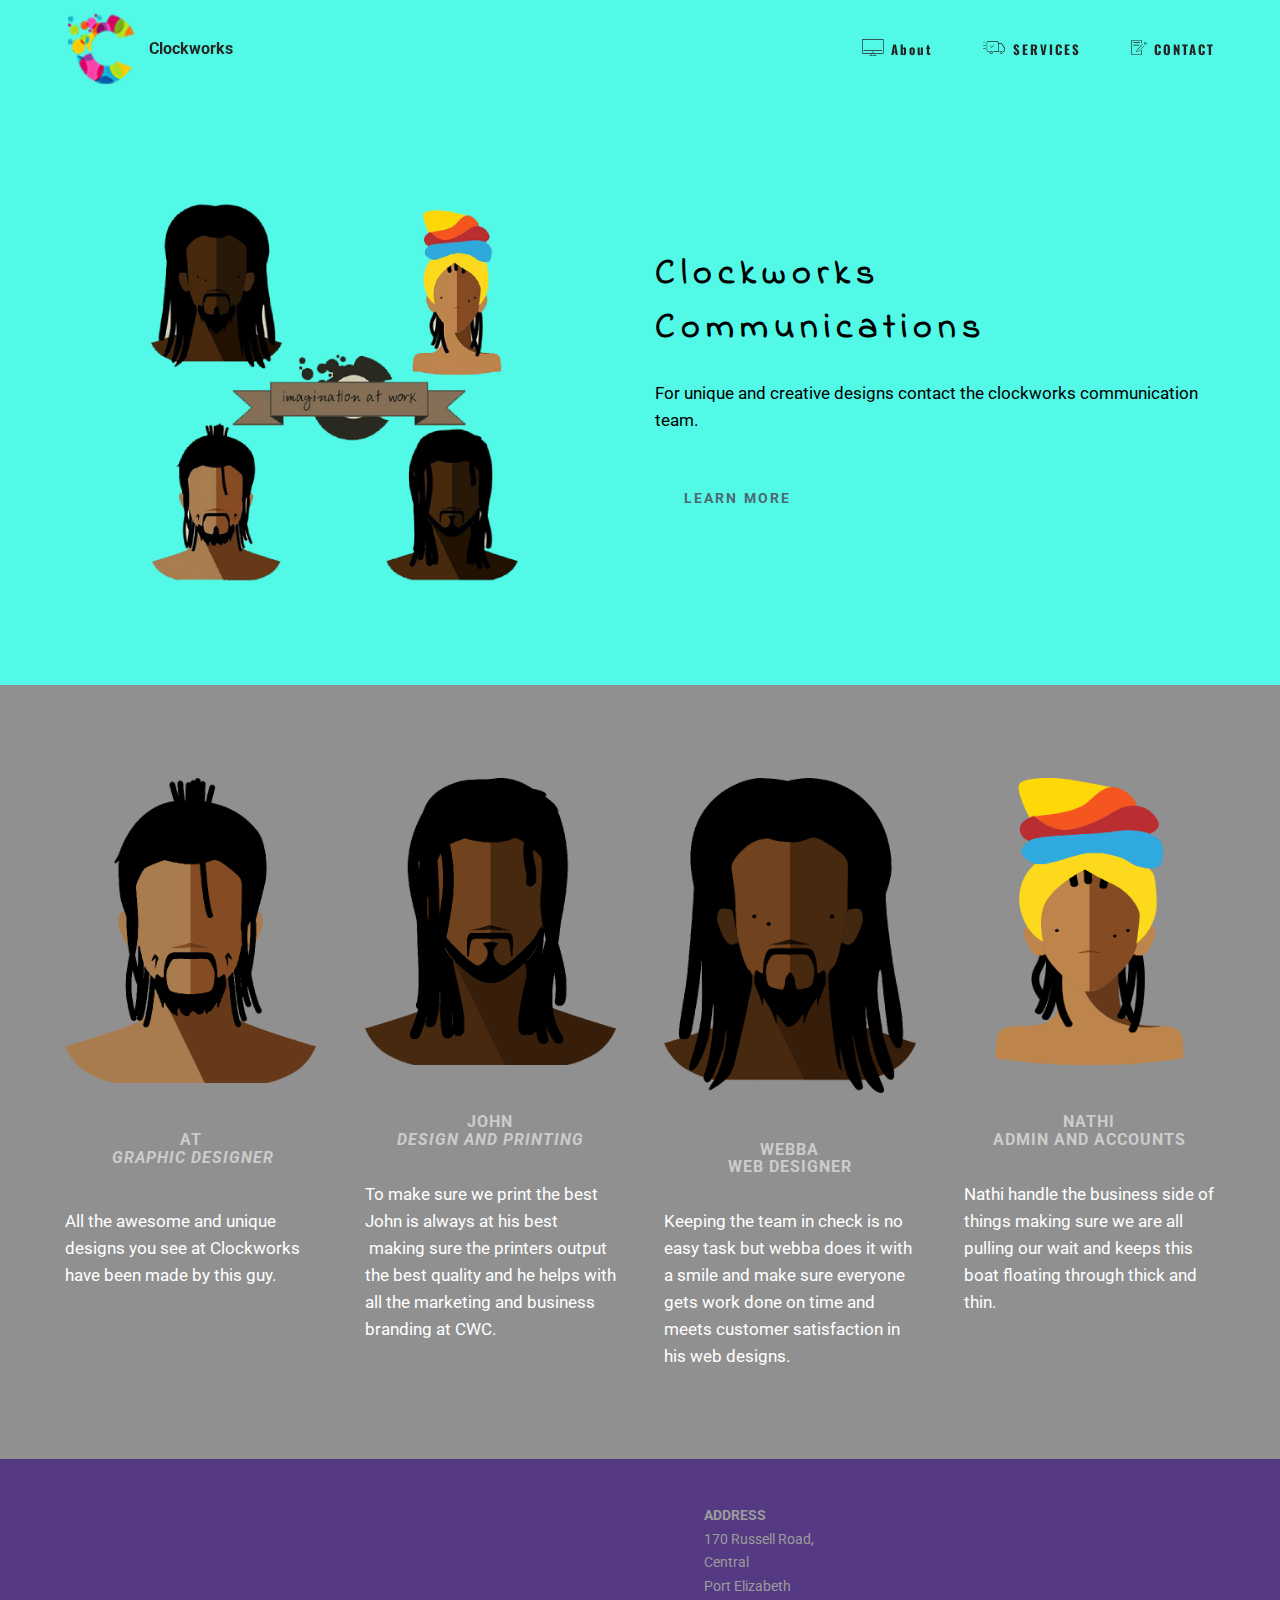
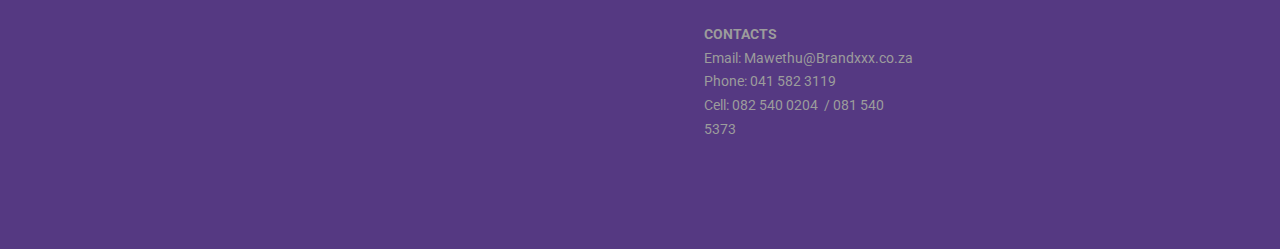
==== commit 4bd78345: "create github pages" ====
--- a/index.html
+++ b/index.html
@@ -45,7 +45,7 @@
     </div>
 </section>
 
-<section class="engine"><a rel="external" href="https://mobirise.com">wysiwyg website creator</a></section><section class="mbr-section mbr-section--relative mbr-after-navbar" id="msg-box4-3" style="background-color: rgb(82, 249, 230);">
+<section class="engine"><a rel="external" href="https://mobirise.com">easy web design</a></section><section class="mbr-section mbr-section--relative mbr-after-navbar" id="msg-box4-3" style="background-color: rgb(82, 249, 230);">
     
     <div class="mbr-section__container mbr-section__container--isolated container" style="padding-top: 93px; padding-bottom: 93px;">
         <div class="row">
@@ -64,7 +64,7 @@
                         <div class="mbr-article mbr-article--auto-align mbr-article--wysiwyg"><p>For unique and creative designs contact the clockworks communication team.</p></div>
                     </div>
                     <div class="mbr-section__container">
-                        <div class="mbr-buttons mbr-buttons--auto-align btn-inverse"><a class="mbr-buttons__btn btn btn-lg btn-link" href="https://mobirise.com">LEARN MORE</a></div>
+                        <div class="mbr-buttons mbr-buttons--auto-align btn-inverse"><a class="mbr-buttons__btn btn btn-lg btn-link" href="Services.html">LEARN MORE</a></div>
                     </div>
                 </div>
                 
@@ -100,12 +100,12 @@
                 </div>
                 <div class="mbr-section__container mbr-section__container--middle">
                     <div class="mbr-header mbr-header--reduce mbr-header--center mbr-header--wysiwyg">
-                        <h3 class="mbr-header__text">JOHN<br><em>MARKETIN</em></h3>
+                        <h3 class="mbr-header__text">JOHN<br><em>DESIGN AND PRINTING</em></h3>
                     </div>
                 </div>
                 <div class="mbr-section__container mbr-section__container--last" style="padding-bottom: 93px;">
                     <div class="mbr-article mbr-article--wysiwyg">
-                        <p>if you heard about clockworks from anyone chances are John was that guy he helps with al the arketing and busniess branding at CWC.</p>
+                        <p>To make sure we print the best John is always at his best &nbsp;making sure the printers output the best quality and he helps with all the marketing and business branding at CWC.</p>
                     </div>
                 </div>
                 
@@ -117,12 +117,12 @@
                 </div>
                 <div class="mbr-section__container mbr-section__container--middle">
                     <div class="mbr-header mbr-header--reduce mbr-header--center mbr-header--wysiwyg">
-                        <h3 class="mbr-header__text">WEBBA<br>MANAGER</h3>
+                        <h3 class="mbr-header__text">WEBBA<br>WEB DESIGNER</h3>
                     </div>
                 </div>
                 <div class="mbr-section__container mbr-section__container--last" style="padding-bottom: 93px;">
                     <div class="mbr-article mbr-article--wysiwyg">
-                        <p>Keeping the team in check is no easy task but webba does it with a smile and make sure everyine gets work done on time and meets customer satisfaction.</p>
+                        <p>Keeping the team in check is no easy task but webba does it with a smile and make sure everyone gets work done on time and meets customer satisfaction in his web designs.</p>
                     </div>
                 </div>
                 
@@ -134,7 +134,7 @@
                 </div>
                 <div class="mbr-section__container mbr-section__container--middle">
                     <div class="mbr-header mbr-header--reduce mbr-header--center mbr-header--wysiwyg">
-                        <h3 class="mbr-header__text">NATHI<br>CEO</h3>
+                        <h3 class="mbr-header__text">NATHI<br>ADMIN AND ACCOUNTS</h3>
                     </div>
                 </div>
                 <div class="mbr-section__container mbr-section__container--last" style="padding-bottom: 93px;">
@@ -168,7 +168,7 @@
 Email: Mawethu@Brandxxx.co.za&nbsp;<br>
 Phone: 041 582 3119<br>Cell: 082 540 0204 &nbsp;/ 081 540 5373&nbsp;<br></p>
                     </div>
-                    <div class="col-sm-6"><p class="mbr-contacts__text"><strong>LINKS</strong></p><ul class="mbr-contacts__list"><li><a class="mbr-contacts__link text-gray" href="https://mobirise.com/">Website builder</a></li><li><a class="mbr-contacts__link text-gray" href="https://mobirise.com/mobirise-free-win.zip">Download for Windows</a></li><li><a class="mbr-contacts__link text-gray" href="https://mobirise.com/mobirise-free-mac.zip">Download for Mac</a></li></ul></div>
+                    <div class="col-sm-6"></div>
                 </div>
             </div>
         </div>
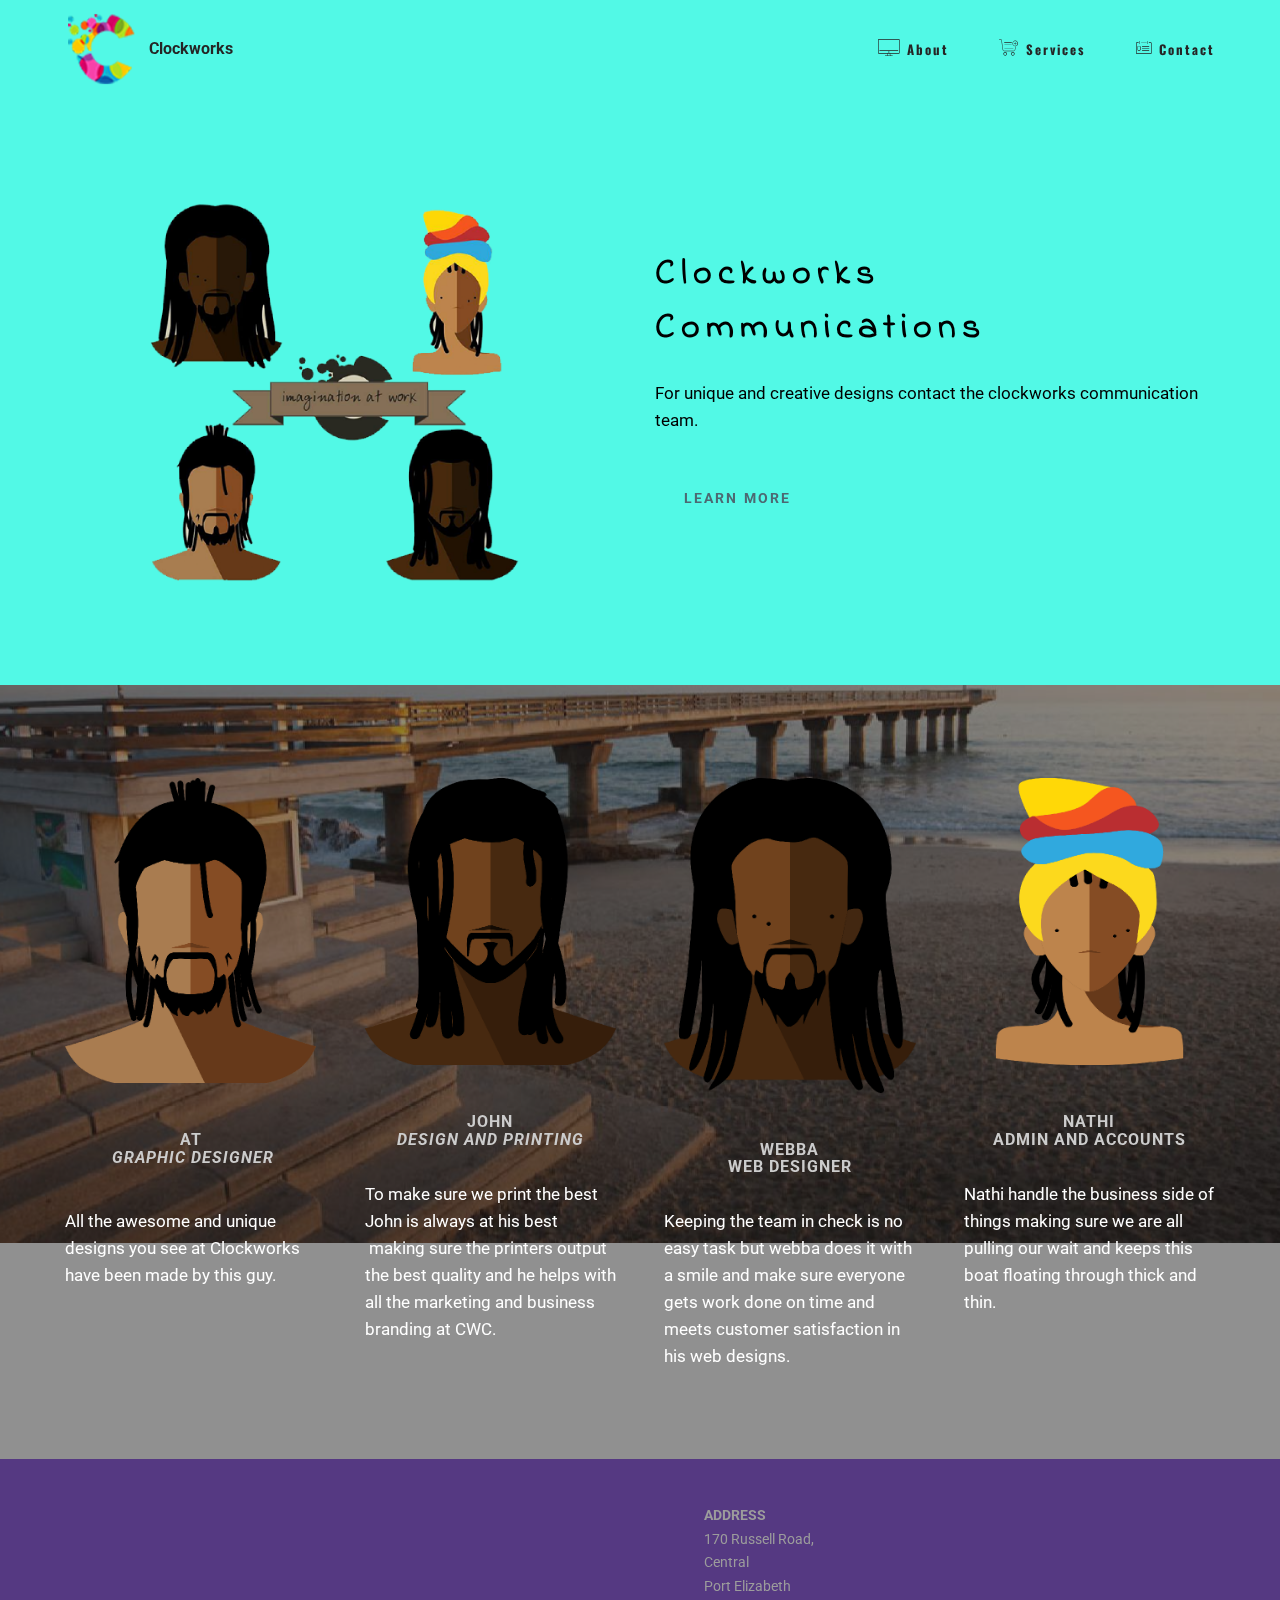
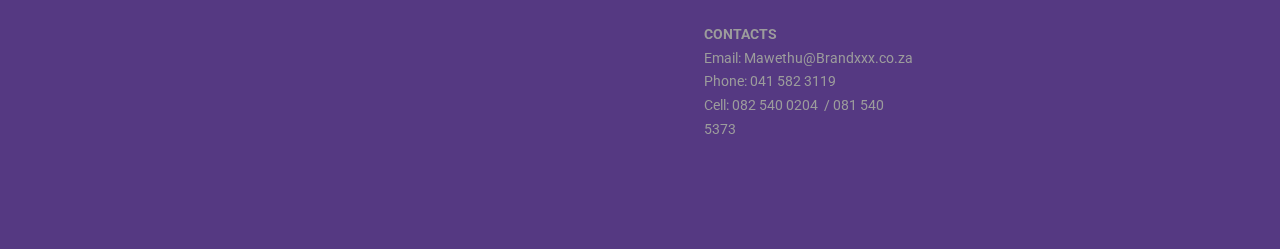
==== commit 19f716cc: "create github pages" ====
--- a/index.html
+++ b/index.html
@@ -35,7 +35,7 @@
                 <div class="mbr-navbar__column mbr-navbar__menu">
                     <nav class="mbr-navbar__menu-box mbr-navbar__menu-box--inline-right">
                         <div class="mbr-navbar__column">
-                            <ul class="mbr-navbar__items mbr-navbar__items--right float-left mbr-buttons mbr-buttons--freeze mbr-buttons--right btn-decorator mbr-buttons--active mbr-buttons--only-links"><li class="mbr-navbar__item"><a class="mbr-buttons__link btn text-black" href="index.html"><span class="mbri-desctop mbr-iconfont mbr-iconfont-btn"></span>About</a></li> <li class="mbr-navbar__item"><a class="mbr-buttons__link btn text-black" href="Services.html#slider-e"><span class="mbri-delivery mbr-iconfont mbr-iconfont-btn"></span>SERVICES</a></li><li class="mbr-navbar__item"><a class="mbr-buttons__link btn text-black" href="Services.html#contacts3-c"><span class="mbri-edit mbr-iconfont mbr-iconfont-btn"></span>CONTACT</a></li></ul>                            
+                            <ul class="mbr-navbar__items mbr-navbar__items--right float-left mbr-buttons mbr-buttons--freeze mbr-buttons--right btn-decorator mbr-buttons--active mbr-buttons--only-links"><li class="mbr-navbar__item"><a class="mbr-buttons__link btn text-black" href="index.html"><span class="mbri-desctop mbr-iconfont mbr-iconfont-btn"></span>About</a></li> <li class="mbr-navbar__item"><a class="mbr-buttons__link btn text-black" href="Services.html#slider-e"><span class="mbri-cart-add mbr-iconfont mbr-iconfont-btn"></span>Services</a></li><li class="mbr-navbar__item"><a class="mbr-buttons__link btn text-black" href="Services.html#contacts3-c"><span class="mbri-contact-form mbr-iconfont mbr-iconfont-btn"></span>Contact</a></li></ul>                            
                             
                         </div>
                     </nav>
@@ -45,7 +45,7 @@
     </div>
 </section>
 
-<section class="engine"><a rel="external" href="https://mobirise.com">easy web design</a></section><section class="mbr-section mbr-section--relative mbr-after-navbar" id="msg-box4-3" style="background-color: rgb(82, 249, 230);">
+<section class="engine"><a rel="external" href="https://mobirise.com">best wysiwyg web design software download</a></section><section class="mbr-section mbr-section--relative mbr-after-navbar" id="msg-box4-3" style="background-color: rgb(82, 249, 230);">
     
     <div class="mbr-section__container mbr-section__container--isolated container" style="padding-top: 93px; padding-bottom: 93px;">
         <div class="row">
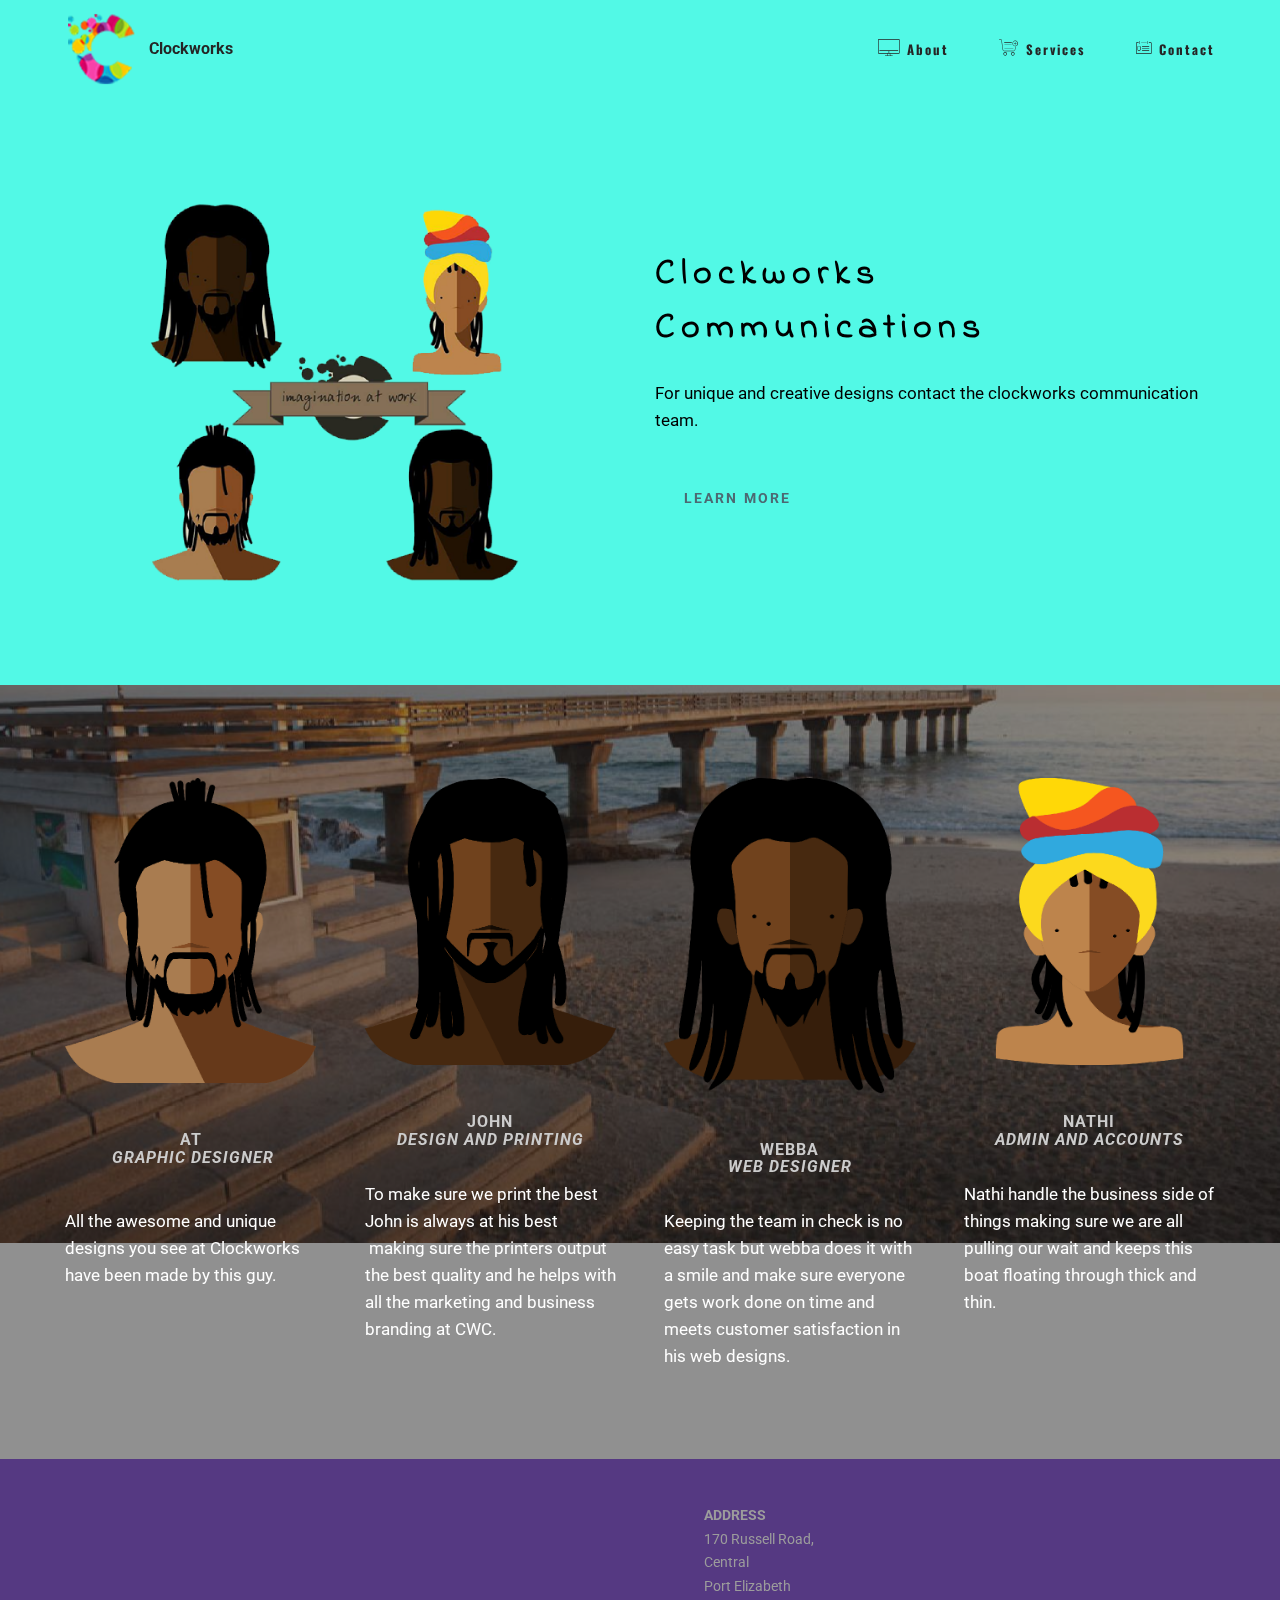
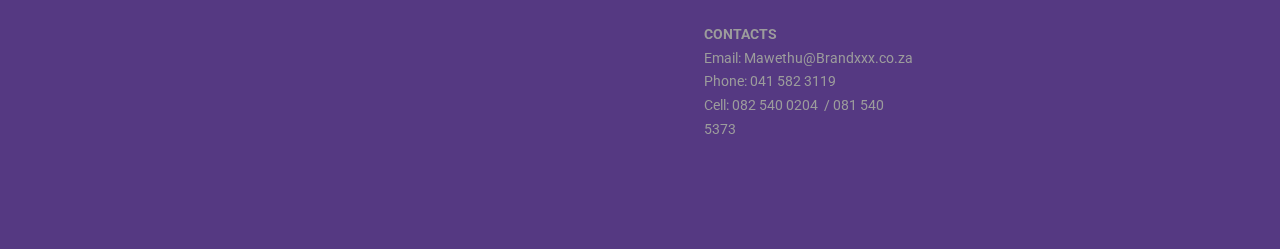
==== commit 1c002131: "create github pages" ====
--- a/index.html
+++ b/index.html
@@ -45,7 +45,7 @@
     </div>
 </section>
 
-<section class="engine"><a rel="external" href="https://mobirise.com">best wysiwyg web design software download</a></section><section class="mbr-section mbr-section--relative mbr-after-navbar" id="msg-box4-3" style="background-color: rgb(82, 249, 230);">
+<section class="engine"><a rel="external" href="https://mobirise.com">free mobile web page maker</a></section><section class="mbr-section mbr-section--relative mbr-after-navbar" id="msg-box4-3" style="background-color: rgb(82, 249, 230);">
     
     <div class="mbr-section__container mbr-section__container--isolated container" style="padding-top: 93px; padding-bottom: 93px;">
         <div class="row">
@@ -117,7 +117,7 @@
                 </div>
                 <div class="mbr-section__container mbr-section__container--middle">
                     <div class="mbr-header mbr-header--reduce mbr-header--center mbr-header--wysiwyg">
-                        <h3 class="mbr-header__text">WEBBA<br>WEB DESIGNER</h3>
+                        <h3 class="mbr-header__text">WEBBA<br><em>WEB DESIGNER</em></h3>
                     </div>
                 </div>
                 <div class="mbr-section__container mbr-section__container--last" style="padding-bottom: 93px;">
@@ -134,7 +134,7 @@
                 </div>
                 <div class="mbr-section__container mbr-section__container--middle">
                     <div class="mbr-header mbr-header--reduce mbr-header--center mbr-header--wysiwyg">
-                        <h3 class="mbr-header__text">NATHI<br>ADMIN AND ACCOUNTS</h3>
+                        <h3 class="mbr-header__text">NATHI<br><em>ADMIN AND ACCOUNTS</em></h3>
                     </div>
                 </div>
                 <div class="mbr-section__container mbr-section__container--last" style="padding-bottom: 93px;">
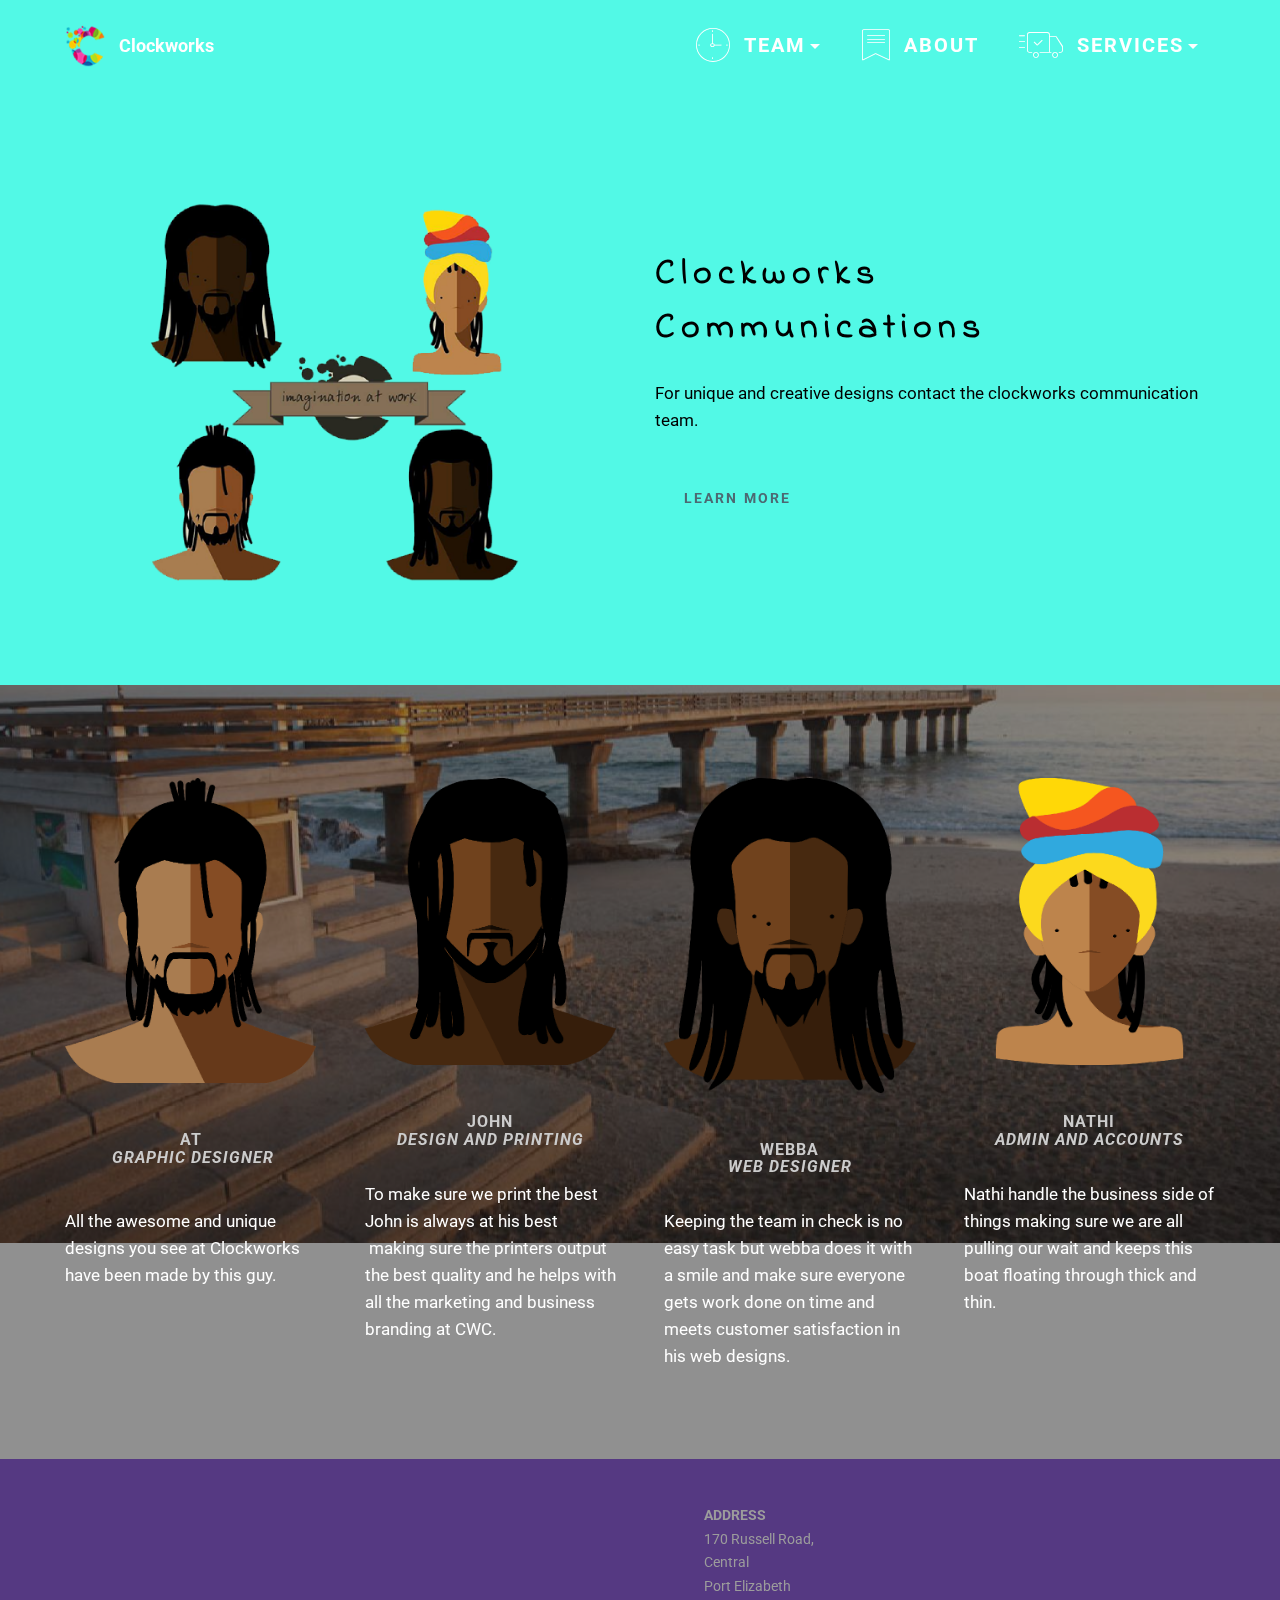
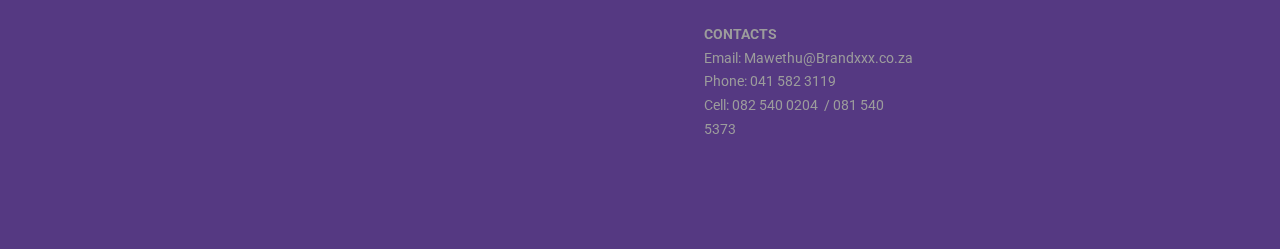
==== commit 54bd8b85: "create github pages" ====
--- a/index.html
+++ b/index.html
@@ -1,12 +1,12 @@
 <!DOCTYPE html>
 <html>
 <head>
-  <!-- Site made with Mobirise Website Builder v3.9.0, https://mobirise.com -->
+  <!-- Site made with Mobirise Website Builder v3.9.2, https://mobirise.com -->
   <meta charset="UTF-8">
   <meta http-equiv="X-UA-Compatible" content="IE=edge">
-  <meta name="generator" content="Mobirise v3.9.0, mobirise.com">
+  <meta name="generator" content="Mobirise v3.9.2, mobirise.com">
   <meta name="viewport" content="width=device-width, initial-scale=1">
-  <link rel="shortcut icon" href="assets/images/logos-128x128-92.png" type="image/x-icon">
+  <link rel="shortcut icon" href="assets/images/logos-128x128-93.png" type="image/x-icon">
   <meta name="description" content="Clockworks Communications
 Brandxxx
 PE Printing">
@@ -15,37 +15,37 @@
   <link rel="stylesheet" href="assets/web/assets/mobirise-icons/mobirise-icons.css">
   <link rel="stylesheet" href="assets/bootstrap/css/bootstrap.min.css">
   <link rel="stylesheet" href="assets/mobirise/css/style.css">
+  <link rel="stylesheet" href="assets/dropdown-menu/style.css">
   <link rel="stylesheet" href="assets/mobirise/css/mbr-additional.css" type="text/css">
   
   
   
 </head>
 <body>
-<section class="mbr-navbar mbr-navbar--freeze mbr-navbar--absolute mbr-navbar--transparent mbr-navbar--sticky mbr-navbar--auto-collapse" id="menu-6">
-    <div class="mbr-navbar__section mbr-section">
-        <div class="mbr-section__container container">
-            <div class="mbr-navbar__container">
-                <div class="mbr-navbar__column mbr-navbar__column--s mbr-navbar__brand">
-                    <span class="mbr-navbar__brand-link mbr-brand mbr-brand--inline">
-                        <span class="mbr-brand__logo"><a href="https://mobirise.com"><img src="assets/images/logos-128x128-92.png" class="mbr-navbar__brand-img mbr-brand__img" alt="Mobirise"></a></span>
-                        <span class="mbr-brand__name"><a class="mbr-brand__name text-black" href="index.html">Clockworks</a></span>
-                    </span>
-                </div>
-                <div class="mbr-navbar__hamburger mbr-hamburger"><span class="mbr-hamburger__line"></span></div>
-                <div class="mbr-navbar__column mbr-navbar__menu">
-                    <nav class="mbr-navbar__menu-box mbr-navbar__menu-box--inline-right">
-                        <div class="mbr-navbar__column">
-                            <ul class="mbr-navbar__items mbr-navbar__items--right float-left mbr-buttons mbr-buttons--freeze mbr-buttons--right btn-decorator mbr-buttons--active mbr-buttons--only-links"><li class="mbr-navbar__item"><a class="mbr-buttons__link btn text-black" href="index.html"><span class="mbri-desctop mbr-iconfont mbr-iconfont-btn"></span>About</a></li> <li class="mbr-navbar__item"><a class="mbr-buttons__link btn text-black" href="Services.html#slider-e"><span class="mbri-cart-add mbr-iconfont mbr-iconfont-btn"></span>Services</a></li><li class="mbr-navbar__item"><a class="mbr-buttons__link btn text-black" href="Services.html#contacts3-c"><span class="mbri-contact-form mbr-iconfont mbr-iconfont-btn"></span>Contact</a></li></ul>                            
-                            
-                        </div>
-                    </nav>
-                </div>
+<section id="dropdown-menu-q">
+
+    <nav class="navbar navbar-dropdown bg-color transparent navbar-fixed-top">
+    
+        <div class="container">
+
+            <div class="navbar-brand">
+                <a href="#" class="navbar-logo"><img src="assets/images/logos-128x128-30.png" alt="Clockworks Logo"></a> 
+                <a class="text-white" href="index.html">Clockworks</a>
             </div>
+            
+            <button class="navbar-toggler pull-xs-right hidden-md-up" type="button" data-toggle="collapse" data-target="#exCollapsingNavbar">
+                ☰
+            </button>
+
+            <ul class="nav-dropdown collapse pull-xs-right navbar-toggleable-sm nav navbar-nav" id="exCollapsingNavbar"><li class="nav-item dropdown open"><a class="nav-link link dropdown-toggle" data-toggle="dropdown-submenu" href="https://mobirise.com/" aria-expanded="true"><span class="mbri-clock mbr-iconfont mbr-iconfont-btn"></span>TEAM</a><div class="dropdown-menu"><a class="dropdown-item" href="index.html#features1-n"><span class="mbri-users mbr-iconfont mbr-iconfont-btn"></span>Staff</a><div class="dropdown"><a class="dropdown-item dropdown-toggle" href="https://mobirise.com/" data-toggle="dropdown-submenu" aria-expanded="false"><span class="mbri-user mbr-iconfont mbr-iconfont-btn"></span>Interns</a><div class="dropdown-menu dropdown-submenu"><div class="dropdown"><a class="dropdown-item dropdown-toggle" href="http://khanyaspotose.webflow.io/" data-toggle="dropdown-submenu" aria-expanded="false">Web designer</a><div class="dropdown-menu dropdown-submenu"><a class="dropdown-item" href="http://khanyaspotose.webflow.io/" target="_blank">Khanya</a></div></div></div></div></div></li><li class="nav-item"><a class="nav-link link" href="Services.html#msg-box3-b"><span class="mbri-bookmark mbr-iconfont mbr-iconfont-btn"></span>ABOUT</a></li><li class="nav-item dropdown"><a class="nav-link link dropdown-toggle" data-toggle="dropdown-submenu" href="https://mobirise.com/" aria-expanded="false"><span class="mbri-delivery mbr-iconfont mbr-iconfont-btn"></span>SERVICES</a><div class="dropdown-menu"><a class="dropdown-item" href="Services.html#slider-e"><span class="mbri-image-gallery mbr-iconfont mbr-iconfont-btn"></span>Gallery</a><a class="dropdown-item" href="Services.html#pricing-table1-l"><span class="mbri-cash mbr-iconfont mbr-iconfont-btn"></span>Pricing</a><a class="dropdown-item" href="Services.html#contacts3-c"><span class="mbri-contact-form mbr-iconfont mbr-iconfont-btn"></span>Contact</a></div></li></ul>
+
         </div>
-    </div>
+
+    </nav>
+
 </section>
 
-<section class="engine"><a rel="external" href="https://mobirise.com">free mobile web page maker</a></section><section class="mbr-section mbr-section--relative mbr-after-navbar" id="msg-box4-3" style="background-color: rgb(82, 249, 230);">
+<section class="engine"><a rel="external" href="https://mobirise.com">easy responsive web site builder</a></section><section class="mbr-section mbr-section--relative mbr-after-navbar" id="msg-box4-3" style="background-color: rgb(82, 249, 230);">
     
     <div class="mbr-section__container mbr-section__container--isolated container" style="padding-top: 93px; padding-bottom: 93px;">
         <div class="row">
@@ -181,6 +181,7 @@
   <script src="assets/smooth-scroll/SmoothScroll.js"></script>
   <script src="assets/jarallax/jarallax.js"></script>
   <script src="assets/mobirise/js/script.js"></script>
+  <script src="assets/dropdown-menu/script.js"></script>
   
   
 </body>
--- a/assets/dropdown-menu/style.css
+++ b/assets/dropdown-menu/style.css
@@ -0,0 +1 @@
+.navbar-dropdown .dropup,.navbar-dropdown .dropdown{position:relative}.navbar-dropdown .dropdown-toggle::after{display:inline-block;width:0;height:0;margin-right:.25rem;margin-left:.25rem;vertical-align:middle;content:"";border-top:0.3em solid;border-right:0.3em solid transparent;border-left:0.3em solid transparent}.navbar-dropdown .dropdown-toggle:focus{outline:0}.navbar-dropdown .dropup .dropdown-toggle::after{border-top:0;border-bottom:0.3em solid}.navbar-dropdown .dropdown-menu{position:absolute;top:100%;left:0;z-index:1000;display:none;float:left;min-width:160px;padding:5px 0;margin:2px 0 0;font-size:1rem;color:#373a3c;text-align:left;list-style:none;background-color:#fff;background-clip:padding-box;border:1px solid rgba(0,0,0,0.15);border-radius:0.25rem}.navbar-dropdown .dropdown-divider{height:1px;margin:0.5rem 0;overflow:hidden;background-color:#e5e5e5}.navbar-dropdown .dropdown-item{display:block;width:100%;padding:3px 20px;clear:both;font-weight:normal;line-height:1.5;color:#373a3c;text-align:inherit;white-space:nowrap;background:none;border:0}.navbar-dropdown .dropdown-item:focus,.navbar-dropdown .dropdown-item:hover{color:#2b2d2f;text-decoration:none;background-color:#f5f5f5}.navbar-dropdown .dropdown-item.active,.navbar-dropdown .dropdown-item.active:focus,.navbar-dropdown .dropdown-item.active:hover{color:#fff;text-decoration:none;background-color:#0275d8;outline:0}.navbar-dropdown .dropdown-item.disabled,.navbar-dropdown .dropdown-item.disabled:focus,.navbar-dropdown .dropdown-item.disabled:hover{color:#818a91}.navbar-dropdown .dropdown-item.disabled:focus,.navbar-dropdown .dropdown-item.disabled:hover{text-decoration:none;cursor:not-allowed;background-color:transparent;background-image:none;filter:"progid:DXImageTransform.Microsoft.gradient(enabled = false)"}.navbar-dropdown .open > .dropdown-menu{display:block}.navbar-dropdown .open > a{outline:0}.navbar-dropdown .dropdown-menu-right{right:0;left:auto}.navbar-dropdown .dropdown-menu-left{right:auto;left:0}.navbar-dropdown .dropdown-header{display:block;padding:3px 20px;font-size:0.875rem;line-height:1.5;color:#818a91;white-space:nowrap}.navbar-dropdown .dropdown-backdrop{position:fixed;top:0;right:0;bottom:0;left:0;z-index:990}.navbar-dropdown .pull-right > .dropdown-menu{right:0;left:auto}.navbar-dropdown .dropup .caret,.navbar-dropdown .navbar-fixed-bottom .dropdown .caret{content:"";border-top:0;border-bottom:0.3em solid}.navbar-dropdown .dropup .dropdown-menu,.navbar-dropdown .navbar-fixed-bottom .dropdown .dropdown-menu{top:auto;bottom:100%;margin-bottom:2px}.nav-link{display:inline-block}.nav-link:focus,.nav-link:hover{text-decoration:none}.navbar-nav .nav-item{float:left}.navbar-nav .nav-link{display:block;padding-top:.425rem;padding-bottom:.425rem}.navbar-nav .nav-link + .nav-link{margin-left:1rem}.navbar-nav .nav-item + .nav-item{margin-left:1rem}.navbar-toggler{padding:.5rem .75rem;font-size:1.25rem;line-height:1;background:none;border:1px solid transparent;border-radius:0.25rem}.navbar-toggler:focus,.navbar-toggler:hover{text-decoration:none}@media (min-width:544px){.navbar-toggleable-xs{display:block!important}}@media (min-width:768px){.navbar-toggleable-sm{display:block!important}}@media (min-width:992px){.navbar-toggleable-md{display:block!important}}.pull-xs-left{float:left!important}.pull-xs-right{float:right!important}.pull-xs-none{float:none!important}@media (min-width:544px){.pull-sm-left{float:left!important}.pull-sm-right{float:right!important}.pull-sm-none{float:none!important}}@media (min-width:768px){.pull-md-left{float:left!important}.pull-md-right{float:right!important}.pull-md-none{float:none!important}}@media (min-width:992px){.pull-lg-left{float:left!important}.pull-lg-right{float:right!important}.pull-lg-none{float:none!important}}@media (min-width:1200px){.pull-xl-left{float:left!important}.pull-xl-right{float:right!important}.pull-xl-none{float:none!important}}.hidden-xs-up{display:none!important}@media (max-width:543px){.hidden-xs-down{display:none!important}}@media (min-width:544px){.hidden-sm-up{display:none!important}}@media (max-width:767px){.hidden-sm-down{display:none!important}}@media (min-width:768px){.hidden-md-up{display:none!important}}@media (max-width:991px){.hidden-md-down{display:none!important}}@media (min-width:992px){.hidden-lg-up{display:none!important}}@media (max-width:1199px){.hidden-lg-down{display:none!important}}@media (min-width:1200px){.hidden-xl-up{display:none!important}}.hidden-xl-down{display:none!important}.navbar-dropdown-open{overflow:hidden!important}.navbar-dropdown-open .navbar-dropdown.opened{bottom:0;left:0;overflow-y:scroll;position:fixed;right:0;top:0;transition:none}.navbar-dropdown{left:0;padding-top:1.5rem;padding-bottom:1.5rem;position:absolute;right:0;top:0;transition:all 0.25s ease;z-index:1030}.navbar-dropdown .navbar-brand,.navbar-dropdown .navbar-toggler{position:relative;z-index:995}.navbar-dropdown.bg-color.transparent{background:none!important}.navbar-dropdown.navbar-fixed-top{position:fixed}.navbar-dropdown .navbar-brand{line-height:0;margin-right:1.5rem;padding:0}.navbar-dropdown .navbar-brand a{line-height:2.35rem;vertical-align:middle}.navbar-dropdown .navbar-brand a,.navbar-dropdown .navbar-brand a:hover{text-decoration:none}.navbar-dropdown .navbar-brand .navbar-logo,.navbar-dropdown .navbar-brand .navbar-logo a{line-height:0;vertical-align:baseline}.navbar-dropdown .navbar-logo{margin-right:0.5rem}.navbar-dropdown .navbar-logo img{display:inline;height:2.35rem}@media (max-width:543px){.navbar-dropdown .navbar-toggleable-xs{padding-top:0.425rem}.navbar-dropdown .navbar-toggleable-xs .btn{margin-bottom:0.425rem;margin-top:0.425rem}.navbar-dropdown .navbar-toggleable-xs .dropdown-menu{padding-bottom:0.425rem}.navbar-dropdown .navbar-toggleable-xs .dropdown-menu .dropdown-menu{padding-bottom:0}}@media (max-width:767px){.navbar-dropdown .navbar-toggleable-sm{padding-top:0.425rem}.navbar-dropdown .navbar-toggleable-sm .btn{margin-bottom:0.425rem;margin-top:0.425rem}.navbar-dropdown .navbar-toggleable-sm .dropdown-menu{padding-bottom:0.425rem}.navbar-dropdown .navbar-toggleable-sm .dropdown-menu .dropdown-menu{padding-bottom:0}}@media (max-width:991px){.navbar-dropdown .navbar-toggleable-md{padding-top:0.425rem}.navbar-dropdown .navbar-toggleable-md .btn{margin-bottom:0.425rem;margin-top:0.425rem}.navbar-dropdown .navbar-toggleable-md .dropdown-menu{padding-bottom:0.425rem}.navbar-dropdown .navbar-toggleable-md .dropdown-menu .dropdown-menu{padding-bottom:0}}@media (min-width:544px){.navbar-dropdown{border-radius:0}}.is-builder .navbar-dropdown .dropdown-toggle::after{vertical-align:baseline}.dropdown-menu.dropdown-submenu{left:100%;margin-left:-6px;margin-top:-6px;top:0}.dropdown-menu .dropdown-toggle[data-toggle="dropdown-submenu"]::after{border-bottom:0.3em solid transparent;border-left:0.3em solid;border-right:0;border-top:0.3em solid transparent;margin-left:0.3rem}.dropdown-menu .dropdown-toggle[data-toggle="dropdown-submenu"][aria-expanded="true"]{background-color:#f5f5f5}.dropdown-menu .dropdown-item:focus{outline:0}.nav-dropdown-sm{clear:left;float:none!important;position:relative;z-index:999}.nav-dropdown-sm .nav-item{float:none}.nav-dropdown-sm .nav-item + .nav-item{margin-left:0}.nav-dropdown-sm .nav-link,.nav-dropdown-sm .dropdown-item{position:relative}.nav-dropdown-sm .dropdown-toggle::after{position:absolute;right:0;top:50%;margin-top:-0.15em}.nav-dropdown-sm .dropdown-toggle[data-toggle="dropdown-submenu"]::after{margin-left:.25rem;border-top:0.3em solid;border-right:0.3em solid transparent;border-left:0.3em solid transparent;border-bottom:0}.nav-dropdown-sm .dropdown-toggle[data-toggle="dropdown-submenu"][aria-expanded="true"]::after{border-top:0;border-right:0.3em solid transparent;border-left:0.3em solid transparent;border-bottom:0.3em solid}.nav-dropdown-sm .dropdown-menu{margin:0;padding:0;position:relative;top:0;left:0;width:100%;border:0;float:none;border-radius:0;background:none;padding-left:20px}.nav-dropdown-sm .dropdown-item{padding-left:0}.nav-dropdown-sm .dropdown-item,.nav-dropdown-sm .dropdown-item:hover,.nav-dropdown-sm .dropdown-item:focus{background:none!important}.navbar-dropdown .nav > li > a::after{-webkit-transform:none!important;-ms-transform:none!important;-o-transform:none!important;transform:none!important;-webkit-transition:none!important;-o-transition:none!important;transition:none!important;display:none}.navbar-dropdown .navbar-nav{margin:0!important}.navbar-dropdown .nav-dropdown-sm{padding-top:11px!important}.dropdown-toggle::after{display:inline-block!important;width:0!important;border-top:5px solid;border-right:5px solid transparent;border-left:5px solid transparent;border-bottom:0!important;margin-left:4px!important}.dropdown-menu .dropdown-toggle[data-toggle="dropdown-submenu"]::after{border-bottom:5px solid transparent!important;border-left:5px solid!important;border-right:0!important;border-top:5px solid transparent!important;margin-left:6px!important}.nav-dropdown-sm .dropdown-toggle[data-toggle="dropdown-submenu"][aria-expanded="true"]::after{border-top:0!important;border-right:5px solid transparent!important;border-left:5px solid transparent!important;border-bottom:5px solid!important}.nav-dropdown-sm .dropdown-toggle[data-toggle="dropdown-submenu"]::after{margin-left:5px!important;border-top:5px solid!important;border-right:5px solid transparent!important;border-left:5px solid transparent!important;border-bottom:0!important}.navbar-dropdown .btn{-webkit-transition:all 0.2s ease-in-out 0s;-o-transition:all 0.2s ease-in-out 0s;transition:all 0.2s ease-in-out 0s;border-width:2px;font-size:13px;font-weight:bold;letter-spacing:2px;text-decoration:none;word-spacing:1px}.navbar-dropdown{padding-top:25px;padding-bottom:25px;margin-bottom:0;min-height:0;border:0}.navbar-dropdown .navbar-brand{line-height:0;margin-left:0!important;margin-right:24px;padding:0;height:auto;font-weight:bold}.navbar-dropdown .navbar-logo img{height:42px}.navbar-dropdown .navbar-brand a{line-height:42px}.navbar-dropdown .navbar-brand .navbar-logo{margin-right:8px}.navbar-dropdown .navbar-brand .navbar-logo,.navbar-dropdown .navbar-brand .navbar-logo a{line-height:0}.navbar-dropdown a{text-decoration:none}.navbar-dropdown .navbar-nav > li > a{padding-top:11px;padding-bottom:11px}.navbar-dropdown .navbar-nav > li > a.btn{padding:9px 18px}.navbar-dropdown .dropdown-menu{font-size:15px;border-radius:0;padding:8px 0;border:0}.navbar-dropdown .dropdown-submenu{margin-top:-8px}.navbar-dropdown .dropdown-item{padding:4px 20px}.navbar-dropdown .nav-dropdown-sm a{padding-left:0}@media (max-width:767px){.navbar-dropdown .navbar-toggleable-sm .btn{margin-bottom:11px;margin-top:11px}}.navbar-dropdown{padding-top:25px;padding-bottom:25px;margin-bottom:0;min-height:0}.navbar-dropdown.navbar-short{padding-top:15px;padding-bottom:15px}.navbar-dropdown .navbar-nav > li > .dropdown-menu{margin-left:-5px}.navbar-dropdown .nav-dropdown-sm > li > .dropdown-menu{margin-left:0}.navbar-dropdown .nav-dropdown-sm .dropdown-menu{padding:0;padding-left:20px;padding-bottom:11px}.navbar-dropdown .nav-dropdown-sm .dropdown-menu .dropdown-menu{padding-bottom:0}.navbar-dropdown{padding-left:20px;padding-right:20px}.navbar-dropdown .container{padding-left:0;padding-right:0}.navbar-dropdown .navbar-toggler{padding:8px 12px;font-size:20px;border-radius:4px}.navbar-dropdown .btn-default-outline{color:#fff;background-color:transparent;border-color:#fff}.navbar-dropdown .btn-default-outline:hover{color:#252525;background-color:#fff;border-color:#fff}.navbar-dropdown .btn-primary-outline{color:#4c6972;background-color:transparent;border-color:#4c6972}.navbar-dropdown .btn-primary-outline:hover{color:#fff;background-color:#4c6972;border-color:#4c6972}.navbar-dropdown .btn-info-outline{color:#27aae0;background-color:transparent;border-color:#27aae0}.navbar-dropdown .btn-info-outline:hover{color:#fff;background-color:#27aae0;border-color:#27aae0}.navbar-dropdown .btn-success-outline{color:#7ac673;background-color:transparent;border-color:#7ac673}.navbar-dropdown .btn-success-outline:hover{color:#fff;background-color:#7ac673;border-color:#7ac673}.navbar-dropdown .btn-warning-outline{color:#faaf40;background-color:transparent;border-color:#faaf40}.navbar-dropdown .btn-warning-outline:hover{color:#fff;background-color:#faaf40;border-color:#faaf40}.navbar-dropdown .btn-danger-outline{color:#f97352;background-color:transparent;border-color:#f97352}.navbar-dropdown .btn-danger-outline:hover{color:#fff;background-color:#f97352;border-color:#f97352}.navbar-dropdown .btn-link-outline{color:#252525;background-color:transparent;border-color:#252525}.navbar-dropdown .btn-link-outline:hover{color:#fff;background-color:#252525;border-color:#252525}.navbar-dropdown .link,.navbar-dropdown .link:hover{color:#252525}.navbar-dropdown .nav .link{letter-spacing:2px}--- a/assets/mobirise/css/mbr-additional.css
+++ b/assets/mobirise/css/mbr-additional.css
@@ -1,6 +1,4 @@
 @import url(https://fonts.googleapis.com/css?family=Indie+Flower);
-@import url(https://fonts.googleapis.com/css?family=Oswald:400,300,700);
-
 
 #msg-box4-3 .mbr-header__text {
   color: #000000;
@@ -22,17 +20,45 @@
 #features1-n .mbr-section__col .mbr-header__text {
   color: #cccccc;
 }
-#menu-6 .mbr-brand__name {
-  font-size: 16px;
+#dropdown-menu-q .hide-buttons [data-button] {
+  display: none !important;
 }
-#menu-6.mbr-navbar--stuck .mbr-navbar__section {
+#dropdown-menu-q .nav .link,
+#dropdown-menu-q .dropdown-item {
+  font-size: 1.4em;
+  color: #ffffff;
+}
+#dropdown-menu-q .navbar,
+#dropdown-menu-q .dropdown-menu {
   background: #9365b8;
 }
-#menu-6 .mbr-navbar__hamburger {
-  color: #000000;
+#dropdown-menu-q .dropdown-menu .dropdown-toggle[aria-expanded="true"],
+#dropdown-menu-q .dropdown-menu a:hover,
+#dropdown-menu-q .dropdown-menu a:focus {
+  background: #8957b2;
 }
-#menu-6 .mbr-navbar__items a {
-  font-family: 'Oswald', sans-serif;
+#dropdown-menu-q .navbar-toggler {
+  color: #ffffff;
+}
+#dropdown-menu-q .hide-buttons [data-button] {
+  display: none !important;
+}
+#dropdown-menu-q .nav .link,
+#dropdown-menu-q .dropdown-item {
+  font-size: 1.4em;
+  color: #ffffff;
+}
+#dropdown-menu-q .navbar,
+#dropdown-menu-q .dropdown-menu {
+  background: #9365b8;
+}
+#dropdown-menu-q .dropdown-menu .dropdown-toggle[aria-expanded="true"],
+#dropdown-menu-q .dropdown-menu a:hover,
+#dropdown-menu-q .dropdown-menu a:focus {
+  background: #8957b2;
+}
+#dropdown-menu-q .navbar-toggler {
+  color: #ffffff;
 }
 #msg-box3-b .mbr-header .mbr-header__text {
   text-align: center;
@@ -43,21 +69,6 @@
 #msg-box3-b .mbr-article P {
   text-align: center;
 }
-#menu-6 .mbr-brand__name {
-  font-size: 16px;
+#slider-e H1 {
+  color: #00ecff;
 }
-#menu-6.mbr-navbar--stuck .mbr-navbar__section {
-  background: #9365b8;
-}
-#menu-6 .mbr-navbar__hamburger {
-  color: #000000;
-}
-#menu-j .mbr-brand__name {
-  font-size: 16px;
-}
-#menu-j.mbr-navbar--stuck .mbr-navbar__section {
-  background: #9365b8;
-}
-#menu-j .mbr-navbar__hamburger {
-  color: #000000;
-}
